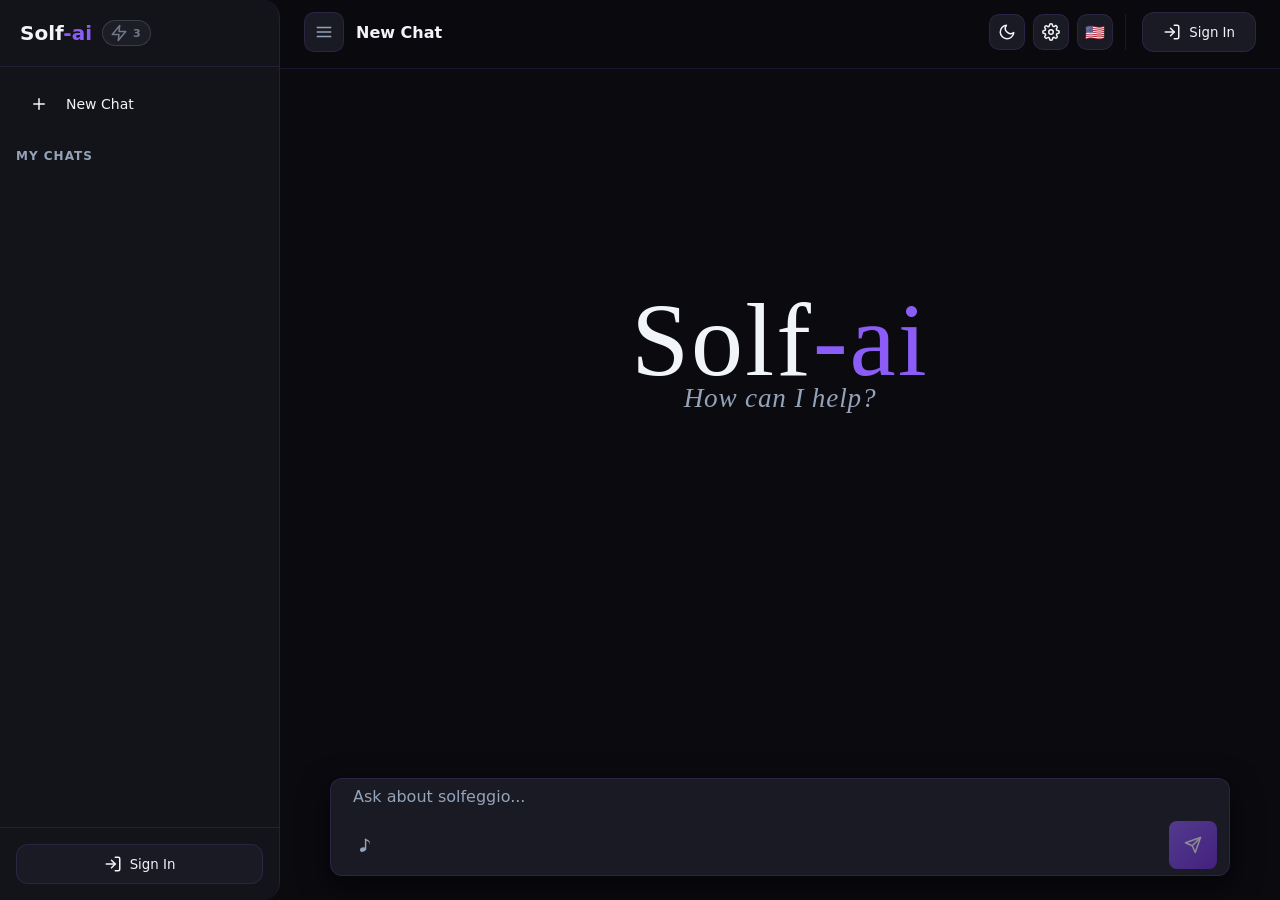
==== index.html @ f49dda27 "Add files via upload" ====
<!DOCTYPE html>
<html lang="en">
<head>
    <!-- Аварийный сброс кэша/SW. Открой `?reset=1` в URL — снесёт ВСЕ Service Worker'ы
         и кеши, потом перезагрузит страницу с чистого листа. Нужен на случай, если у юзера
         залип старый SW (бывает при медленном/прерванном соединении), и обычный hard-reload
         не помогает. Делаем САМЫМ первым скриптом, чтобы выполнялся до всего остального. -->
    <script>
        (function() {
            try {
                if (location.search.indexOf('reset=1') === -1) return;
                var done = function() {
                    location.replace(location.pathname); // ВЫХОД без ?reset=1, чтобы не зациклить
                };
                var tasks = [];
                if ('serviceWorker' in navigator) {
                    tasks.push(navigator.serviceWorker.getRegistrations().then(function(regs) {
                        return Promise.all(regs.map(function(r) { return r.unregister(); }));
                    }).catch(function() {}));
                }
                if (typeof caches !== 'undefined') {
                    tasks.push(caches.keys().then(function(keys) {
                        return Promise.all(keys.map(function(k) { return caches.delete(k); }));
                    }).catch(function() {}));
                }
                // НЕ трогаем localStorage — там логин/чаты/настройки. Только кеш и SW.
                Promise.all(tasks).then(done, done);
                // Подстраховка: даже если что-то зависло, через 3 сек перезагрузим.
                setTimeout(done, 3000);
            } catch (_) { try { location.replace(location.pathname); } catch (__) {} }
        })();
    </script>
    <script>
        (function() {
            try {
                var theme = localStorage.getItem('solfai_theme');
                if (theme === 'light') document.documentElement.setAttribute('data-theme', 'light');
                var color = localStorage.getItem('solfai_color');
                if (color && color !== 'default') document.documentElement.setAttribute('data-color', color);
                var fontSize = localStorage.getItem('solfai_font_size') || 'md';
                document.documentElement.setAttribute('data-font-size', fontSize);

                var userStr = localStorage.getItem('solfai_user');
                var user = userStr ? JSON.parse(userStr) : null;
                if (user) {
                    document.documentElement.classList.add('is-logged-in');
                    // НЕ делаем preload аватарки: lh3.googleusercontent.com может быть медленным
                    // или заблокированным без VPN и тогда грузится несколько секунд, ломая
                    // первоначальный paint. Browser выдавал warning "preloaded but not used".
                    // Картинка всё равно загрузится, когда соответствующий <img> появится в DOM.
                }

                var uid = user ? user.id : 'guest';
                var planStr = localStorage.getItem('solfai_plan_' + uid);
                var plan = planStr ? JSON.parse(planStr) : { type: 'free' };
                var planType = plan.type || 'free';
                document.documentElement.setAttribute('data-plan', planType);

                var imgLimits = { free: 0, basic: 0, pro: 5, unlimited: 1/0 };
                var imgLimit = imgLimits[planType] || 0;
                if (imgLimit > 0) {
                    var imgUsageStr = localStorage.getItem('solfai_img_' + uid);
                    var imgUsage = imgUsageStr ? JSON.parse(imgUsageStr) : {};
                    var imgExpired = !imgUsage.timestamp || (Date.now() - imgUsage.timestamp) > 86400000;
                    var imgCount = imgExpired ? 0 : (imgUsage.count || 0);
                    if (imgLimit === 1/0 || imgCount < imgLimit) {
                        document.documentElement.classList.add('has-image-quota');
                    }
                }

                if (user && planType !== 'pro' && planType !== 'unlimited') {
                    document.documentElement.classList.add('show-upgrade');
                }

                var chatsStr = localStorage.getItem('solfai_chats_' + uid);
                var chats = chatsStr ? JSON.parse(chatsStr) : [];
                if (chats.length > 0 && chats[0].messages && chats[0].messages.length > 0) {
                    document.documentElement.classList.add('has-history');
                }
            } catch (e) {}
        })();
    </script>
    <!-- VexFlow 4.2.2 (движок отрисовки нот) — грузим через `async`, а НЕ `defer`!
         КРИТИЧЕСКИ ВАЖНО: defer-скрипт ОТКЛАДЫВАЕТ событие DOMContentLoaded до своей загрузки.
         У части пользователей (РФ без VPN) jsdelivr тянется по 20-30 секунд — и всё это время
         DOMContentLoaded не наступает, а в app.js именно на нём вешаются обработчики кнопок
         (см. строки ~2409 и ~2492). Получалось, что юзер видел страницу, но клики не работали.
         async — независим от DOM, выполнится когда придёт. renderAllNotations() имеет retry-цикл
         (до 25 попыток × 150 мс), поэтому ноты дорисуются как только скрипт загрузится.
         Цепочка фолбэков: jsdelivr → unpkg → statically. Все три зеркала разрешены в CSP. -->
    <script async src="https://cdn.jsdelivr.net/npm/vexflow@4.2.2/build/cjs/vexflow.js"
            onerror="this.onerror=null;var s=document.createElement('script');s.async=true;s.src='https://unpkg.com/vexflow@4.2.2/build/cjs/vexflow.js';s.onerror=function(){this.onerror=null;var s2=document.createElement('script');s2.async=true;s2.src='https://cdn.statically.io/npm/vexflow@4.2.2/build/cjs/vexflow.js';document.head.appendChild(s2);};document.head.appendChild(s);"></script>
    <meta charset="UTF-8">
    <meta name="viewport" content="width=device-width, initial-scale=1.0, maximum-scale=1.0, user-scalable=no, viewport-fit=cover">
    
    <meta http-equiv="Content-Security-Policy" content="default-src 'self'; script-src 'self' 'unsafe-inline' https://cdn.jsdelivr.net https://unpkg.com https://cdn.statically.io https://accounts.google.com https://accounts.google.com/gsi/client https://id.vk.com https://id.vk.ru; style-src 'self' 'unsafe-inline' https://fonts.googleapis.com https://accounts.google.com https://accounts.google.com/gsi/; font-src 'self' https://fonts.gstatic.com data:; img-src 'self' data: blob: https://*.googleusercontent.com https://lh3.googleusercontent.com https://*.userapi.com https://*.vk.com https://vk.com; connect-src 'self' https://functions.yandexcloud.net https://cdn.jsdelivr.net https://unpkg.com https://cdn.statically.io https://accounts.google.com https://id.vk.com https://id.vk.ru http://127.0.0.1:7330; frame-src https://accounts.google.com https://id.vk.com https://id.vk.ru; object-src 'none'; base-uri 'self'; form-action 'self';">
    <meta name="referrer" content="no-referrer">
    <meta http-equiv="X-Content-Type-Options" content="nosniff">
    
    <meta name="theme-color" content="#0a0a0f" media="(prefers-color-scheme: dark)">
    <meta name="theme-color" content="#f8fafc" media="(prefers-color-scheme: light)">
    <title>Solf-ai — AI Solfeggio Assistant</title>
    <link rel="icon" type="image/png" sizes="192x192" href="assets/favicon-192.png?v=8">
    <link rel="icon" href="favicon.ico?v=8" sizes="48x48">
    <link rel="icon" type="image/png" sizes="32x32" href="assets/favicon-32.png?v=8">
    <link rel="apple-touch-icon" sizes="180x180" href="assets/apple-touch-icon.png?v=8">
    <!-- Tailwind runtime убран намеренно: на главной странице tailwind-классы не используются,
         а скрипт на ~3 МБ грузился с jsdelivr и часто блокировался у части пользователей
         (РФ без VPN), из-за чего «зависали» кнопки/слайды. На /pricing.html он сохранён. -->
    <!-- Google Fonts — НЕ блокирующая загрузка. Раньше `<link rel="stylesheet">` блокировал
         рендер страницы до получения CSS, и при медленных fonts.googleapis.com (РФ без VPN)
         юзер видел белую страницу 10-30 секунд. Паттерн `media=print + onload=this.media=all`
         позволяет браузеру грузить CSS НЕ блокируя render: пока CSS грузится, страница уже
         показана с системными шрифтами (см. font-stack в styles.css), а когда CSS придёт —
         шрифты подменятся. Если CSS вообще не придёт — страница работает с системными. -->
    <link rel="preconnect" href="https://fonts.googleapis.com" crossorigin>
    <link rel="preconnect" href="https://fonts.gstatic.com" crossorigin>
    <link href="https://fonts.googleapis.com/css2?family=Cormorant+Garamond:ital,wght@1,400;1,500&family=Ephesis&family=Inter:wght@300;400;500;600;700&family=Outfit:wght@400;500;600;700;800&display=swap"
          rel="stylesheet" media="print" onload="this.media='all';this.onload=null;"
          onerror="this.onerror=null;this.remove();">
    <noscript><link rel="stylesheet" href="https://fonts.googleapis.com/css2?family=Cormorant+Garamond:ital,wght@1,400;1,500&family=Ephesis&family=Inter:wght@300;400;500;600;700&family=Outfit:wght@400;500;600;700;800&display=swap"></noscript>
    <!-- Google Sign-In: грузим ЛЕНИВО, только при попытке входа (см. ensureGoogleSignInLoaded
         в app.js). Это убирает accounts.google.com из критического пути загрузки — у части
         пользователей без VPN запрос подвисает на несколько секунд и тормозит весь UI. -->
    
    <link rel="stylesheet" href="styles.css?v=11">

    <style>
        /* Auth-dependent visibility — classes set synchronously in <head>, no FOUC */
        #profileMenuChat { display: none; }
        html.is-logged-in #profileMenuChat { display: block; }

        #sidebarUser { display: none; }
        html.is-logged-in #sidebarUser { display: flex; }

        #chatHeaderLoginBtn { display: flex; }
        html.is-logged-in #chatHeaderLoginBtn { display: none; }

        .mobile-guest-settings-btn { display: none; }
        html.is-logged-in .mobile-guest-settings-btn { display: none !important; }

        #sidebarAuthContainer { display: block; }
        html.is-logged-in #sidebarAuthContainer { display: none; }

        html:not(.is-logged-in) #sidebarToolsSection { display: none; }

        #sidebarUpgradeBadge { display: none; }
        html.show-upgrade #sidebarUpgradeBadge { display: inline-block; }

        html:not(.has-image-quota) #chatAttachBtn,
        html:not(.has-image-quota) .chat-attach-btn,
        html:not(.has-image-quota) .attach-btn { display: none; }

        /* Растягиваемся по высоте #chatPage (fixed top..bottom) — без 100dvh, чтобы не было чёрных полос у Safari */
        .chat-main {
            position: relative;
            display: flex;
            flex-direction: column;
            flex: 1 1 auto;
            min-height: 0;
            overflow: hidden;
            background: transparent;
        }
        /* === МНОГОСЛОЙНАЯ ВОЛНА (ИСПРАВЛЕННЫЙ ОБРЫВ ВНИЗУ) === */
        .wave-background {
            position: absolute; bottom: 0; left: 0; right: 0; height: 45vh; pointer-events: none; z-index: 0;
            background-image: 
                url('data:image/svg+xml;utf8,<svg viewBox="0 0 1440 320" preserveAspectRatio="none" xmlns="http://www.w3.org/2000/svg"><path fill="%238b5cf6" fill-opacity="0.15" d="M0,192L48,181.3C96,171,192,149,288,160C384,171,480,213,576,218.7C672,224,768,192,864,165.3C960,139,1056,117,1152,117.3C1248,117,1344,139,1392,149.3L1440,160L1440,320L1392,320C1344,320,1248,320,1152,320C1056,320,960,320,864,320C768,320,672,320,576,320C480,320,384,320,288,320C192,320,96,320,48,320L0,320Z"></path></svg>'),
                url('data:image/svg+xml;utf8,<svg viewBox="0 0 1440 320" preserveAspectRatio="none" xmlns="http://www.w3.org/2000/svg"><path fill="%238b5cf6" fill-opacity="0.1" d="M0,96L48,112C96,128,192,160,288,160C384,160,480,128,576,112C672,96,768,107,864,133.3C960,160,1056,203,1152,213.3C1248,224,1344,203,1392,192L1440,181.3L1440,320L1392,320C1344,320,1248,320,1152,320C1056,320,960,320,864,320C768,320,672,320,576,320C480,320,384,320,288,320C192,320,96,320,48,320L0,320Z"></path></svg>'),
                url('data:image/svg+xml;utf8,<svg viewBox="0 0 1440 320" preserveAspectRatio="none" xmlns="http://www.w3.org/2000/svg"><path fill="%238b5cf6" fill-opacity="0.05" d="M0,256L48,229.3C96,203,192,149,288,154.7C384,160,480,224,576,218.7C672,213,768,139,864,128C960,117,1056,171,1152,197.3C1248,224,1344,224,1392,224L1440,224L1440,320L1392,320C1344,320,1248,320,1152,320C1056,320,960,320,864,320C768,320,672,320,576,320C480,320,384,320,288,320C192,320,96,320,48,320L0,320Z"></path></svg>');
            background-position: bottom; background-size: 100% 100%; background-repeat: no-repeat;
            transition: opacity 0.5s ease;
        }
        .chat-messages:not(:empty) ~ .wave-background { opacity: 0.05; }

        .empty-chat-state {
            position: absolute; top: 40%; left: 0; right: 0; transform: translateY(-50%);
            display: flex; flex-direction: column; justify-content: center; align-items: center;
            opacity: 1; transition: opacity 0.3s; pointer-events: none; z-index: 10;
            text-align: center;
        }
        .empty-chat-state h1 {
            margin: 0;
            padding: 0.12em 0.2em 0;
            font-size: 6.5rem;
            font-weight: 400;
            line-height: 1;
            letter-spacing: 0;
            color: var(--text-primary);
        }
        .empty-chat-state h1 span {
            font-family: 'Ephesis', 'Outfit', cursive;
            font-weight: 400;
            font-size: inherit;
            letter-spacing: 0.02em;
            line-height: inherit;
        }
        .empty-chat-state h1 .logo-dot {
            color: var(--purple-soft);
        }
        .empty-chat-state .chat-subtitle {
            margin-top: -12px;
            font-family: 'Cormorant Garamond', 'Times New Roman', serif;
            font-style: italic;
            font-weight: 400;
            font-size: 1.7rem;
            line-height: 1.35;
            letter-spacing: 0.03em;
            color: var(--text-secondary);
        }
        
        .chat-input-container {
            position: absolute; bottom: 0; left: 0; right: 0; padding: 0 20px 24px 20px;
            background: transparent !important; border: none !important; backdrop-filter: none !important;
            z-index: 100; pointer-events: none; transition: transform 0.5s cubic-bezier(0.2, 0.8, 0.2, 1);
        }
        .chat-input-container > * { pointer-events: auto; }
        
        /* Поведение на ПК: по центру, если чат пустой */
        @media (min-width: 769px) {
            .chat-messages:empty ~ .chat-input-container { transform: translateY(calc(-50vh + 50% + 50px)); }
        }

        /* Поведение на мобилках: всегда внизу */
        @media (max-width: 768px) {
            .chat-messages:empty ~ .chat-input-container { transform: translateY(0); }
        }

        /* Позиция, когда в чате уже есть сообщения (и для ПК, и для мобилок) */
        .chat-messages:not(:empty) ~ .chat-input-container { transform: translateY(0); }
        .chat-messages:not(:empty) ~ .empty-chat-state { opacity: 0; }

        .chat-input-wrapper { border-radius: 12px !important; padding: 6px 12px !important; align-items: center !important; background: var(--bg-card); border: 1px solid var(--border-color); }
        .chat-input { text-align: left !important; padding-left: 10px !important; }
        .chat-input::placeholder { text-align: left !important; }
        .chat-attach-btn, .chat-send-btn { border-radius: 8px !important; }
        .svg-icon { width: 18px; height: 18px; stroke: currentColor; stroke-width: 2; fill: none; stroke-linecap: round; stroke-linejoin: round; flex-shrink: 0; }

        /* === САЙДБАР === (высота: top+bottom в styles.css) */
        .sidebar { display: flex; flex-direction: column; }
        .sidebar-scrollable { flex-grow: 1; overflow-y: auto; }
        .sidebar-bottom { margin-top: auto; flex-shrink: 0; background: var(--bg-secondary); }

        .sidebar-section { border-top: 1px solid var(--border-color); padding: 0 16px; }
        .sidebar-header-btn { display: flex; justify-content: space-between; align-items: center; width: 100%; padding: 16px 0; background: none; border: none; color: var(--text-secondary); font-size: 14px; font-weight: 600; cursor: pointer; transition: color 0.2s ease; }
        .sidebar-header-btn:hover { color: var(--text-primary); }
        .sidebar-header-btn .arrow { transition: transform 0.6s cubic-bezier(0.4, 0, 0.2, 1); font-size: 12px; }
        .sidebar-header-btn.open .arrow { transform: rotate(180deg); }

        /* Аккордеон Tools / Settings — фиксированная высота + внутренний скролл */
        .sidebar-content-wrapper {
            max-height: 0;
            overflow: hidden;
            transition: max-height 0.42s cubic-bezier(0.25, 0.1, 0.25, 1);
        }
        .sidebar-content-wrapper.open {
            max-height: 200px;
            overflow-y: auto;
            -webkit-overflow-scrolling: touch;
            scrollbar-width: none;
            -ms-overflow-style: none;
        }
        .sidebar-content-wrapper.open::-webkit-scrollbar { width: 0; height: 0; }
        .sidebar-content-inner {
            padding: 6px 0 28px 0;
            display: flex;
            flex-direction: column;
            gap: 0px;
        }
        #toolsAccordion .sidebar-content-inner { gap: 0px; padding-bottom: 28px; }

        .sidebar-settings-link { display: flex; align-items: center; gap: 10px; color: var(--text-primary); text-decoration: none; padding: 10px 14px !important; min-height: 40px !important; font-size: 14px; border-radius: 8px; transition: background 0.2s ease, color 0.2s ease; cursor: pointer; }
        .sidebar-settings-link:hover { background: var(--bg-secondary); color: var(--purple-glow); }

        .lang-submenu { display: grid; grid-template-rows: 0fr; transition: grid-template-rows 0.32s cubic-bezier(0.25, 0.1, 0.25, 1); padding-left: 36px; }
        .lang-submenu.active { grid-template-rows: 1fr; margin-top: 4px; margin-bottom: 8px;}
        .lang-submenu-inner { overflow: hidden; display: flex; flex-direction: column; gap: 4px; }
        .lang-option { padding: 8px 12px; font-size: 13px; cursor: pointer; border-radius: 6px; color: var(--text-secondary); transition: background 0.2s ease, color 0.2s ease; }
        .lang-option:hover { background: var(--bg-secondary); color: var(--text-primary); }

        .sidebar-limits { margin: 16px; padding: 12px; background: rgba(139,92,246,0.05); border-radius: 12px; font-size: 13px; text-align: center; border: 1px solid var(--border-color); color: var(--text-secondary); display: flex; align-items: center; justify-content: center; gap: 8px; }
        .sidebar-limits.exhausted { color: #ef4444; border-color: #ef4444; background: rgba(239, 68, 68, 0.1); }

        .chat-item { display: flex; align-items: center; justify-content: space-between; padding-right: 8px; }
        .chat-title-wrapper { flex: 1; overflow: hidden; text-overflow: ellipsis; white-space: nowrap; margin-right: 10px; }
        .chat-actions { display: none; gap: 4px; align-items: center; }
        .chat-item:hover .chat-actions { display: flex; }
        .chat-action-btn { background: none; border: none; color: var(--text-secondary); cursor: pointer; padding: 4px; border-radius: 6px; display: flex; transition: all 0.2s; }
        .chat-action-btn:hover { color: var(--text-primary); background: rgba(139,92,246,0.15); }
        .chat-action-btn.delete:hover { color: #ef4444; background: rgba(239,68,68,0.15); }
        .chat-action-btn.pin.is-pinned { color: var(--purple-glow); display: flex !important; }
        @media (max-width: 768px) { .chat-actions { display: flex; } .empty-chat-state h1 { font-size: 5rem; } .empty-chat-state .chat-subtitle { font-size: 1.4rem; } }
    </style>
</head>
<body class="preload">
    <script>
        /* Fallback: if app.js fails to load, still reveal UI after 4s (body.preload = opacity 0). */
        setTimeout(function () {
            try {
                document.body.classList.remove('preload', 'no-transition');
                document.body.classList.add('app-ready');
            } catch (_) {}
        }, 4000);
    </script>
    <div class="limit-modal" id="limitModal"><div class="limit-modal-content limit-premium"><div class="limit-icon" style="font-size: 40px;"><svg class="svg-icon" style="width: 60px; height: 60px; margin: 0 auto; color: #ef4444;" viewBox="0 0 24 24"><circle cx="12" cy="12" r="10"></circle><line x1="12" y1="8" x2="12" y2="12"></line><line x1="12" y1="16" x2="12.01" y2="16"></line></svg></div><h2 class="limit-title" data-i18n="limitTitle">Daily Limit Reached</h2><button type="button" class="subscribe-btn premium-btn" id="subscribeBtn"><span class="btn-text" data-i18n="upgrade">Upgrade</span></button><p class="limit-timer" id="limitTimer"></p><button class="limit-close-btn" id="limitCloseBtn" data-i18n="limitLater">I'll wait</button></div></div>
    <div class="limit-modal" id="imageLimitModal"><div class="limit-modal-content limit-premium"><div class="limit-icon" style="font-size: 40px;"><svg class="svg-icon" style="width: 60px; height: 60px; margin: 0 auto; color: #a78bfa;" viewBox="0 0 24 24"><rect x="3" y="3" width="18" height="18" rx="2" ry="2"></rect><circle cx="8.5" cy="8.5" r="1.5"></circle><polyline points="21 15 16 10 5 21"></polyline></svg></div><h2 class="limit-title" style="color: #fff;" data-i18n="imageLimitTitle">Image Limit Reached</h2><button class="subscribe-btn premium-btn" onclick="window.location.href='pricing.html'"><span class="btn-text" data-i18n="getUnlimited">Get Pro | Unlimited</span></button><p class="limit-timer" id="imageLimitTimer"></p><button class="limit-close-btn" id="imageLimitCloseBtn" data-i18n="limitLater">I'll wait</button></div></div>

    <div class="tool-modal" id="metronomeModal"><div class="tool-modal-content"><button class="tool-close-btn" id="metronomeCloseBtn">✕</button><h2 class="tool-title" style="display: flex; align-items: center; justify-content: center; gap: 10px;"><svg class="svg-icon" viewBox="0 0 24 24"><path d="M12 2L4 22h16L12 2z"></path><path d="M12 16L15 7"></path><circle cx="12" cy="16" r="1"></circle></svg> <span data-i18n="metronomeTitle">Metronome</span></h2><div class="metronome-display"><div class="bpm-value" id="bpmValue">120</div><div class="bpm-label">BPM</div></div><div class="metronome-visual"><div class="metronome-pendulum" id="metronomePendulum"></div><div class="metronome-beat-indicators"><span class="beat-dot" data-beat="1"></span><span class="beat-dot" data-beat="2"></span><span class="beat-dot" data-beat="3"></span><span class="beat-dot" data-beat="4"></span></div></div><div class="bpm-slider-container"><span class="bpm-min">40</span><input type="range" class="bpm-slider" id="bpmSlider" min="40" max="220" value="120"><span class="bpm-max">220</span></div><div class="tempo-presets"><button class="tempo-preset" data-bpm="60">Largo</button><button class="tempo-preset" data-bpm="90">Andante</button><button class="tempo-preset" data-bpm="120">Moderato</button><button class="tempo-preset" data-bpm="140">Allegro</button><button class="tempo-preset" data-bpm="180">Presto</button></div><div class="time-signature"><button class="time-sig-btn" data-beats="2">2/4</button><button class="time-sig-btn active" data-beats="4">4/4</button><button class="time-sig-btn" data-beats="3">3/4</button><button class="time-sig-btn" data-beats="6">6/8</button></div><button class="metronome-play-btn" id="metronomePlayBtn"><svg class="svg-icon" viewBox="0 0 24 24"><polygon points="5 3 19 12 5 21 5 3"></polygon></svg> <span data-i18n="metronomeStart">Start</span></button></div></div>
    
    <div class="tool-modal" id="pianoModal"><div class="tool-modal-content piano-content"><button class="tool-close-btn" id="pianoCloseBtn">✕</button><h2 class="tool-title" style="display: flex; align-items: center; justify-content: center; gap: 10px;"><svg class="svg-icon" viewBox="0 0 24 24"><rect x="3" y="3" width="18" height="18" rx="2" ry="2"></rect><line x1="7" y1="3" x2="7" y2="14"></line><line x1="11" y1="3" x2="11" y2="14"></line><line x1="15" y1="3" x2="15" y2="14"></line><line x1="19" y1="3" x2="19" y2="14"></line></svg> <span data-i18n="pianoTitle">Piano</span></h2><div class="piano-info" id="pianoInfo"><span class="note-name" id="pianoNoteName">—</span><span class="note-freq" id="pianoNoteFreq"></span></div><div class="piano-wrapper"><button class="octave-nav-btn" id="octaveDown">‹</button><div class="octave-display"><span data-i18n="pianoOctave">Octave</span>: <span id="currentOctave">4</span></div><button class="octave-nav-btn" id="octaveUp">›</button><div class="piano-main"><div class="piano-keys" id="pianoKeys"><div class="white-key" data-note="C"><span>C</span></div><div class="black-key" data-note="C#"><span>C#</span></div><div class="white-key" data-note="D"><span>D</span></div><div class="black-key" data-note="D#"><span>D#</span></div><div class="white-key" data-note="E"><span>E</span></div><div class="white-key" data-note="F"><span>F</span></div><div class="black-key" data-note="F#"><span>F#</span></div><div class="white-key" data-note="G"><span>G</span></div><div class="black-key" data-note="G#"><span>G#</span></div><div class="white-key" data-note="A"><span>A</span></div><div class="black-key" data-note="A#"><span>A#</span></div><div class="white-key" data-note="B"><span>B</span></div></div></div></div><div class="piano-chords"><span class="chords-label" data-i18n="pianoChords">Quick Chords:</span><button class="chords-nav-btn" id="chordsLeft">‹</button><div class="chords-container"><div class="chords-page active" data-page="0"><button class="chord-btn" data-chord="C">C</button><button class="chord-btn" data-chord="D">D</button><button class="chord-btn" data-chord="E">E</button><button class="chord-btn" data-chord="F">F</button><button class="chord-btn" data-chord="G">G</button><button class="chord-btn" data-chord="A">A</button><button class="chord-btn" data-chord="B">B</button></div><div class="chords-page" data-page="1"><button class="chord-btn" data-chord="Cm">Cm</button><button class="chord-btn" data-chord="Dm">Dm</button><button class="chord-btn" data-chord="Em">Em</button><button class="chord-btn" data-chord="Fm">Fm</button><button class="chord-btn" data-chord="Gm">Gm</button><button class="chord-btn" data-chord="Am">Am</button><button class="chord-btn" data-chord="Bm">Bm</button></div><div class="chords-page" data-page="2"><button class="chord-btn" data-chord="C7">C7</button><button class="chord-btn" data-chord="D7">D7</button><button class="chord-btn" data-chord="E7">E7</button><button class="chord-btn" data-chord="F7">F7</button><button class="chord-btn" data-chord="G7">G7</button><button class="chord-btn" data-chord="A7">A7</button><button class="chord-btn" data-chord="B7">B7</button></div></div><button class="chords-nav-btn" id="chordsRight">›</button></div><div class="chords-indicator"><span class="chord-dot active" data-page="0"></span><span class="chord-dot" data-page="1"></span><span class="chord-dot" data-page="2"></span></div></div></div>
    
    <div class="quiz-modal" id="quizModal"><div class="quiz-modal-content"><button class="quiz-close-btn" id="quizCloseBtn">✕</button><h2 class="quiz-title" data-i18n="quizTitle" style="display: flex; align-items: center; justify-content: center; gap: 10px;"><svg class="svg-icon" viewBox="0 0 24 24"><path d="M3 18v-6a9 9 0 0 1 18 0v6"></path><path d="M21 19a2 2 0 0 1-2 2h-1a2 2 0 0 1-2-2v-3a2 2 0 0 1 2-2h3zM3 19a2 2 0 0 0 2 2h1a2 2 0 0 0 2-2v-3a2 2 0 0 0-2-2H3z"></path></svg> Ear Training Quiz</h2><div class="quiz-counter" id="quizCounter"><span data-i18n="quizRemaining">Quizzes left today:</span><span class="quiz-count" id="quizCountDisplay">2</span></div><div class="quiz-modes" id="quizModes"><button class="quiz-mode-btn" data-mode="note"><svg class="svg-icon" viewBox="0 0 24 24"><path d="M9 18V5l12-2v13"></path><circle cx="6" cy="18" r="3"></circle><circle cx="18" cy="16" r="3"></circle></svg> <span data-i18n="quizNote">Single Note</span></button><button class="quiz-mode-btn" data-mode="interval"><svg class="svg-icon" viewBox="0 0 24 24"><path d="M12 2L4 22h16L12 2z"></path><path d="M12 16L15 7"></path><circle cx="12" cy="16" r="1"></circle></svg> <span data-i18n="quizInterval">Interval</span></button><button class="quiz-mode-btn" data-mode="chord"><svg class="svg-icon" viewBox="0 0 24 24"><rect x="3" y="3" width="18" height="18" rx="2" ry="2"></rect><line x1="7" y1="3" x2="7" y2="14"></line><line x1="11" y1="3" x2="11" y2="14"></line><line x1="15" y1="3" x2="15" y2="14"></line><line x1="19" y1="3" x2="19" y2="14"></line></svg> <span data-i18n="quizChord">Chord</span></button></div><div class="quiz-game" id="quizGame" style="display: none;"><div class="quiz-score"><span data-i18n="quizScore">Score:</span><span id="scoreValue">0</span>/<span id="totalQuestions">10</span></div><button class="play-sound-btn" id="playSoundBtn"><svg class="svg-icon" viewBox="0 0 24 24"><polygon points="11 5 6 9 2 9 2 15 6 15 11 19 11 5"></polygon><path d="M15.54 8.46a5 5 0 0 1 0 7.07"></path><path d="M19.07 4.93a10 10 0 0 1 0 14.14"></path></svg> <span data-i18n="quizPlay">Play Sound</span></button><div class="quiz-options" id="quizOptions"></div><div class="quiz-feedback" id="quizFeedback"></div></div><div class="quiz-result" id="quizResult" style="display: none;"><div class="result-emoji" style="color: var(--purple-glow);"><svg class="svg-icon" style="width: 80px; height: 80px;" viewBox="0 0 24 24"><path d="M12 2l3.09 6.26L22 9.27l-5 4.87 1.18 6.88L12 17.77l-6.18 3.25L7 14.14 2 9.27l6.91-1.01L12 2z"></path></svg></div><div class="result-text" id="resultText"></div><button class="quiz-again-btn" id="quizAgainBtn" data-i18n="quizAgain">Try Again</button></div></div></div>
    
    <div class="exit-modal-overlay" id="quizExitModal"><div class="exit-modal-content"><div class="limit-icon"><svg class="svg-icon" style="width: 40px; height: 40px; margin: 0 auto; color: #f59e0b;" viewBox="0 0 24 24"><path d="M10.29 3.86L1.82 18a2 2 0 0 0 1.71 3h16.94a2 2 0 0 0 1.71-3L13.71 3.86a2 2 0 0 0-3.42 0z"></path><line x1="12" y1="9" x2="12" y2="13"></line><line x1="12" y1="17" x2="12.01" y2="17"></line></svg></div><h2 class="limit-title" data-i18n="quizLeaveTitle">Leave Quiz?</h2><p class="limit-text" data-i18n="quizLeaveText">Are you sure you want to leave?</p><button class="subscribe-btn" id="quizContinueBtn" style="margin-bottom: 10px; width: 100%;"><span data-i18n="quizContinue">Continue Quiz</span></button><button class="limit-close-btn" id="quizExitConfirmBtn" data-i18n="quizLeave">Leave anyway</button></div></div>

    <div id="chatPage" class="chat-page active">
        <main class="chat-main">
            <header class="chat-header">
                <div class="chat-header-left">
                    <button class="toggle-sidebar-btn" id="toggleSidebarBtn"><svg class="svg-icon" viewBox="0 0 24 24"><line x1="3" y1="12" x2="21" y2="12"></line><line x1="3" y1="6" x2="21" y2="6"></line><line x1="3" y1="18" x2="21" y2="18"></line></svg></button>
                    <span class="chat-title" id="chatTitle" data-i18n="newChat">New Chat</span>
                </div>
               <div class="chat-header-right">
                    <div class="header-quick-actions" style="display: flex; align-items: center; gap: 8px; margin-right: 8px; padding-right: 12px; border-right: 1px solid var(--border-color);">
                        <button class="theme-toggle" onclick="setTheme(currentTheme === 'light' ? 'default' : 'light')" title="Change Theme" style="width: 36px; height: 36px; border-radius: 10px;">
                            <svg class="svg-icon theme-icon" id="headerThemeIconSvg" viewBox="0 0 24 24"><path d="M21 12.79A9 9 0 1 1 11.21 3 7 7 0 0 0 21 12.79z"></path></svg>
                        </button>
                        <!-- Quick Settings: ведёт на полную страницу настроек. Откат: удалить кнопку ниже. -->
                        <button class="theme-toggle quick-settings-btn" type="button" onclick="window.location.href='settings.html'" title="Settings" data-i18n-title="settings" style="width: 36px; height: 36px; border-radius: 10px;">
                            <svg class="svg-icon" viewBox="0 0 24 24" fill="none" stroke="currentColor" stroke-width="2" stroke-linecap="round" stroke-linejoin="round" aria-hidden="true">
                                <circle cx="12" cy="12" r="3"></circle>
                                <path d="M19.4 15a1.65 1.65 0 0 0 .33 1.82l.06.06a2 2 0 0 1-2.83 2.83l-.06-.06a1.65 1.65 0 0 0-1.82-.33 1.65 1.65 0 0 0-1 1.51V21a2 2 0 0 1-4 0v-.09A1.65 1.65 0 0 0 9 19.4a1.65 1.65 0 0 0-1.82.33l-.06.06a2 2 0 0 1-2.83-2.83l.06-.06a1.65 1.65 0 0 0 .33-1.82 1.65 1.65 0 0 0-1.51-1H3a2 2 0 0 1 0-4h.09A1.65 1.65 0 0 0 4.6 9a1.65 1.65 0 0 0-.33-1.82l-.06-.06a2 2 0 0 1 2.83-2.83l.06.06a1.65 1.65 0 0 0 1.82.33H9a1.65 1.65 0 0 0 1-1.51V3a2 2 0 0 1 4 0v.09a1.65 1.65 0 0 0 1 1.51 1.65 1.65 0 0 0 1.82-.33l.06-.06a2 2 0 0 1 2.83 2.83l-.06.06a1.65 1.65 0 0 0-.33 1.82V9a1.65 1.65 0 0 0 1.51 1H21a2 2 0 0 1 0 4h-.09a1.65 1.65 0 0 0-1.51 1z"></path>
                            </svg>
                        </button>
                        <div style="position: relative;">
                            <button class="lang-btn toggle-lang-dropdown" style="width: 36px; height: 36px; font-size: 16px; border-radius: 10px; display: flex; align-items: center; justify-content: center;">
                                <span class="flag" id="headerLangFlag">🇺🇸</span>
                            </button>
                            <div class="lang-dropdown header-lang-dropdown">
                                <div class="lang-submenu-inner">
                                    <div class="lang-option" data-lang="en">EN English</div>
                                    <div class="lang-option" data-lang="ru">RU Русский</div>
                                    <div class="lang-option" data-lang="de">DE Deutsch</div>
                                    <div class="lang-option" data-lang="es">ES Español</div>
                                    <div class="lang-option" data-lang="zh">ZH 中文</div>
                                    <div class="lang-option" data-lang="ja">JA 日本語</div>
                                </div>
                            </div>
                        </div>
                    </div>

                   

                    <button class="theme-toggle quick-settings-btn mobile-guest-settings-btn" id="chatHeaderGuestSettingsBtn" type="button" onclick="window.location.href='settings.html'" title="Settings" data-i18n-title="settings" aria-label="Settings">
                        <svg class="svg-icon" viewBox="0 0 24 24" fill="none" stroke="currentColor" stroke-width="2" stroke-linecap="round" stroke-linejoin="round" aria-hidden="true">
                            <circle cx="12" cy="12" r="3"></circle>
                            <path d="M19.4 15a1.65 1.65 0 0 0 .33 1.82l.06.06a2 2 0 0 1-2.83 2.83l-.06-.06a1.65 1.65 0 0 0-1.82-.33 1.65 1.65 0 0 0-1 1.51V21a2 2 0 0 1-4 0v-.09A1.65 1.65 0 0 0 9 19.4a1.65 1.65 0 0 0-1.82.33l-.06.06a2 2 0 0 1-2.83-2.83l.06-.06a1.65 1.65 0 0 0 .33-1.82 1.65 1.65 0 0 0-1.51-1H3a2 2 0 0 1 0-4h.09A1.65 1.65 0 0 0 4.6 9a1.65 1.65 0 0 0-.33-1.82l-.06-.06a2 2 0 0 1 2.83-2.83l.06.06a1.65 1.65 0 0 0 1.82.33H9a1.65 1.65 0 0 0 1-1.51V3a2 2 0 0 1 4 0v.09a1.65 1.65 0 0 0 1 1.51 1.65 1.65 0 0 0 1.82-.33l.06-.06a2 2 0 0 1 2.83 2.83l-.06.06a1.65 1.65 0 0 0-.33 1.82V9a1.65 1.65 0 0 0 1.51 1H21a2 2 0 0 1 0 4h-.09a1.65 1.65 0 0 0-1.51 1z"></path>
                        </svg>
                    </button>

                    <button class="login-btn" id="chatHeaderLoginBtn" onclick="navigateToLogin()">
                        <svg class="svg-icon" viewBox="0 0 24 24"><path d="M15 3h4a2 2 0 0 1 2 2v14a2 2 0 0 1-2 2h-4"></path><polyline points="10 17 15 12 10 7"></polyline><line x1="15" y1="12" x2="3" y2="12"></line></svg>
                        <span data-i18n="signIn">Sign In</span>
                    </button>
                    <div class="profile-menu" id="profileMenuChat">
                        <button class="profile-btn" id="profileBtnChat"><img src="" alt="" id="profileImgChat"><span id="profileNameChat"></span></button>
                        <div class="profile-dropdown" id="profileDropdownChat">
                            <div class="profile-header">
                                <div class="profile-name" id="profileFullNameChat"></div>
                                <div class="profile-email" id="profileEmailChat"></div>
                            </div>
                            
                            <div class="mobile-divider"></div>
                            
                            <div class="profile-menu-item mobile-only" onclick="toggleTheme(); closeAllOverlays();" style="justify-content: space-between;">
                                <div style="display: flex; align-items: center; gap: 12px;">
                                    <svg class="svg-icon theme-icon" id="mobileThemeIconSvg" viewBox="0 0 24 24"><path d="M21 12.79A9 9 0 1 1 11.21 3 7 7 0 0 0 21 12.79z"></path></svg> 
                                    <span data-i18n="theme">Theme</span>
                                </div>
                            </div>
                            
                       <div class="profile-menu-item mobile-only has-submenu" id="mobileLangMenuBtn" 
                        style="justify-content: space-between;">
                        <div style="display: flex; align-items: center; gap: 12px;">
                         <svg class="svg-icon" viewBox="0 0 24 24"><circle cx="12" cy="12" r="10"></circle><line x1="2" y1="12" x2="22" y2="12"></line><path d="M12 2a15.3 15.3 0 0 1 4 10 15.3 15.3 0 0 1-4 10 15.3 15.3 0 0 1-4-10 15.3 15.3 0 0 1 4-10z"></path></svg>
                     <span data-i18n="language">Language</span> 
                 </div>
                <span class="submenu-arrow" style="font-size: 10px;">▼</span>
             </div>
    
    <div class="lang-submenu" id="mobileLangSubmenu" onclick="event.stopPropagation();">
        <div class="lang-submenu-inner">
            <div class="lang-option" data-lang="en" onclick="document.getElementById('mobileLangSubmenu').classList.remove('active');">EN English</div>
            <div class="lang-option" data-lang="ru" onclick="document.getElementById('mobileLangSubmenu').classList.remove('active');">RU Русский</div>
            <div class="lang-option" data-lang="de" onclick="document.getElementById('mobileLangSubmenu').classList.remove('active');">DE Deutsch</div>
            <div class="lang-option" data-lang="es" onclick="document.getElementById('mobileLangSubmenu').classList.remove('active');">ES Español</div>
            <div class="lang-option" data-lang="zh" onclick="document.getElementById('mobileLangSubmenu').classList.remove('active');">ZH 中文</div>
            <div class="lang-option" data-lang="ja" onclick="document.getElementById('mobileLangSubmenu').classList.remove('active');">JA 日本語</div>
        </div>
    </div>
                            
                            <!-- Settings: видна ТОЛЬКО на мобиле, потому что на десктопе уже есть
                                 шестерёнка в правом блоке шапки (см. .quick-settings-btn). На телефоне
                                 шапка тесная, поэтому settings живёт здесь, рядом с темой/языком. -->
                            <div class="profile-menu-item mobile-only" onclick="window.location.href='settings.html'">
                                <svg class="svg-icon" viewBox="0 0 24 24" fill="none" stroke="currentColor" stroke-width="2" stroke-linecap="round" stroke-linejoin="round" aria-hidden="true">
                                    <circle cx="12" cy="12" r="3"></circle>
                                    <path d="M19.4 15a1.65 1.65 0 0 0 .33 1.82l.06.06a2 2 0 0 1-2.83 2.83l-.06-.06a1.65 1.65 0 0 0-1.82-.33 1.65 1.65 0 0 0-1 1.51V21a2 2 0 0 1-4 0v-.09A1.65 1.65 0 0 0 9 19.4a1.65 1.65 0 0 0-1.82.33l-.06.06a2 2 0 0 1-2.83-2.83l.06-.06a1.65 1.65 0 0 0 .33-1.82 1.65 1.65 0 0 0-1.51-1H3a2 2 0 0 1 0-4h.09A1.65 1.65 0 0 0 4.6 9a1.65 1.65 0 0 0-.33-1.82l-.06-.06a2 2 0 0 1 2.83-2.83l.06.06a1.65 1.65 0 0 0 1.82.33H9a1.65 1.65 0 0 0 1-1.51V3a2 2 0 0 1 4 0v.09a1.65 1.65 0 0 0 1 1.51 1.65 1.65 0 0 0 1.82-.33l.06-.06a2 2 0 0 1 2.83 2.83l-.06.06a1.65 1.65 0 0 0-.33 1.82V9a1.65 1.65 0 0 0 1.51 1H21a2 2 0 0 1 0 4h-.09a1.65 1.65 0 0 0-1.51 1z"></path>
                                </svg>
                                <span data-i18n="settings">Settings</span>
                            </div>

                            <div class="mobile-divider"></div>
                            <div class="profile-menu-item logout" onclick="logout()">
                                <svg class="svg-icon" viewBox="0 0 24 24"><path d="M9 21H5a2 2 0 0 1-2-2V5a2 2 0 0 1 2-2h4"></path><polyline points="16 17 21 12 16 7"></polyline><line x1="21" y1="12" x2="9" y2="12"></line></svg>
                                <span data-i18n="signOut">Sign Out</span>
                            </div>
                        </div>
                    </div>
                </div>
            </header>

            <div class="chat-messages" id="chatMessages"></div>
            
           <div class="empty-chat-state" id="emptyChatState">
                <h1 class="main-title"><span>Solf</span><span class="logo-dot">-ai</span></h1>
                <p class="chat-subtitle" data-i18n="heroSubtitle">How can I help?</p>
            </div>

            <div class="chat-input-container">
                <div class="chat-attached-files" id="chatAttachedFiles"></div>
                <div class="chat-input-wrapper" id="chatInputWrapper">
                    <textarea id="chatInput" class="chat-input" data-i18n-placeholder="askSolfeggio" placeholder="Ask about solfeggio..." rows="1" maxlength="2000"></textarea>

                    <div class="chat-input-toolbar">
                        <div class="toolbar-left-group">
                            <button id="notation-toggle-btn" class="notation-toggle-btn" type="button" aria-pressed="false" data-i18n-title="notationMode" title="Notation Mode">
                                <svg class="svg-icon notation-icon" viewBox="0 0 24 24" aria-hidden="true">
                                    <ellipse cx="9.5" cy="17.5" rx="3.6" ry="2.6" transform="rotate(-22 9.5 17.5)" fill="currentColor" stroke="none"></ellipse>
                                    <path d="M12.7 5 L12.7 17.2" stroke="currentColor" stroke-width="1.7" stroke-linecap="round" fill="none"></path>
                                    <path d="M12.7 5 C 17.5 5.8 19 9 17.5 12.5 C 18.5 9.5 17 7.5 12.7 6.5 Z" fill="currentColor" stroke="none"></path>
                                </svg>
                            </button>

                            <button class="chat-attach-btn" id="chatAttachBtn" type="button">
                                <svg class="svg-icon" viewBox="0 0 24 24"><rect x="3" y="3" width="18" height="18" rx="2" ry="2"></rect><circle cx="8.5" cy="8.5" r="1.5"></circle><polyline points="21 15 16 10 5 21"></polyline></svg>
                            </button>
                        </div>

                        <div class="toolbar-right-group">
                            <button id="chatSendBtn" class="chat-send-btn" type="button" disabled>
                                <svg class="svg-icon" style="color: white;" viewBox="0 0 24 24"><line x1="22" y1="2" x2="11" y2="13"></line><polygon points="22 2 15 22 11 13 2 9 22 2"></polygon></svg>
                            </button>
                        </div>
                    </div>

                    <input type="file" class="attach-input" id="chatFileInput" accept="image/png,image/jpeg,image/gif,image/webp" style="display: none;">
                </div>
                <div class="chat-disclaimer" data-i18n="disclaimer">Solf-ai may make mistakes. Please verify important information. · <a href="privacy.html">Privacy</a> · <a href="terms.html">Terms</a></div>
            </div>
        </main>
    </div>

    <!-- Сайдбар вне #chatPage: fixed к viewport; оверлей убран — клики не перехватываются -->
    <aside class="sidebar collapsed" id="sidebar">
        <div class="sidebar-header" style="display: flex; align-items: center; justify-content: space-between; gap: 10px;">
            <div style="display: flex; align-items: center; gap: 10px; min-width: 0;">
                <div class="sidebar-logo">Solf<span class="logo-dot">-ai</span></div>
                <!-- Бейдж лимитов: молния + "Х/Y" (текстовые запросы / загрузки картинок).
                     Зависит от тарифа: на безлимите показывает "∞", на тарифах без images — только число
                     запросов (см. updateRequestsCounter в app.js). Кликабельный — ведёт на pricing. -->
                <a href="pricing.html" class="sidebar-quota-badge" id="sidebarQuotaBadge" title="Requests / Images" aria-label="Requests / Images">
                    <svg class="svg-icon sidebar-quota-icon" viewBox="0 0 24 24" aria-hidden="true"><path d="M13 2L3 14h9l-1 8 10-12h-9l1-8z"></path></svg>
                    <span class="sidebar-quota-text" id="sidebarQuotaText">∞</span>
                </a>
                <a href="pricing.html" id="sidebarUpgradeBadge" data-i18n="upgrade" style="font-size: 10px; padding: 4px 8px; border: 1px solid var(--purple-soft); color: var(--purple-glow); border-radius: 12px; text-decoration: none; font-weight: 700; text-transform: uppercase;">Upgrade</a>
            </div>
        </div>
        <button class="new-chat-btn" id="newChatBtn">
            <svg class="svg-icon" style="margin-right: 8px;" viewBox="0 0 24 24"><line x1="12" y1="5" x2="12" y2="19"></line><line x1="5" y1="12" x2="19" y2="12"></line></svg>
            <span data-i18n="newChat">New Chat</span>
        </button>
        <div class="sidebar-scrollable">
            <div class="sidebar-section-title" data-i18n="myChats">Chats</div>
            <div class="chats-list" id="chatsList"></div>
        </div>
        <div class="sidebar-bottom">
            <div class="sidebar-section" id="sidebarToolsSection" style="border-top: 1px solid var(--border-color);">
                <button class="sidebar-header-btn" onclick="toggleAccordion('toolsAccordion')">
                    <span style="display: flex; align-items: center; gap: 8px;">
                        <svg class="svg-icon" viewBox="0 0 24 24"><path d="M14.7 6.3a1 1 0 0 0 0 1.4l1.6 1.6a1 1 0 0 0 1.4 0l3.77-3.77a6 6 0 0 1-7.94 9.36l-7.19 7.19a2 2 0 0 1-2.83-2.83l7.19-7.19a6 6 0 0 1 9.36-7.94L16.1 7.7a1 1 0 0 0-1.4 0z"></path></svg>
                        <span data-i18n="tools">Tools</span>
                    </span>
                    <span class="arrow">▼</span>
                </button>
                <div class="sidebar-content-wrapper" id="toolsAccordion">
                    <div class="sidebar-content-inner">
                        <div id="openMetronomeBtn" class="sidebar-settings-link">
                            <svg class="svg-icon" viewBox="0 0 24 24"><path d="M12 2L4 22h16L12 2z"></path><path d="M12 16L15 7"></path><circle cx="12" cy="16" r="1"></circle></svg>
                            <span data-i18n="metronome">Metronome</span>
                        </div>
                        <div id="openPianoBtn" class="sidebar-settings-link">
                            <svg class="svg-icon" viewBox="0 0 24 24"><rect x="3" y="3" width="18" height="18" rx="2" ry="2"></rect><line x1="7" y1="3" x2="7" y2="14"></line><line x1="11" y1="3" x2="11" y2="14"></line><line x1="15" y1="3" x2="15" y2="14"></line><line x1="19" y1="3" x2="19" y2="14"></line></svg>
                            <span data-i18n="piano">Piano</span>
                        </div>
                        <div id="openQuizBtn" class="sidebar-settings-link">
                            <svg class="svg-icon" viewBox="0 0 24 24"><path d="M3 18v-6a9 9 0 0 1 18 0v6"></path><path d="M21 19a2 2 0 0 1-2 2h-1a2 2 0 0 1-2-2v-3a2 2 0 0 1 2-2h3zM3 19a2 2 0 0 0 2 2h1a2 2 0 0 0 2-2v-3a2 2 0 0 0-2-2H3z"></path></svg>
                            <span data-i18n="quiz">Quiz</span>
                        </div>
                    </div>
                </div>
            </div>
            <div class="sidebar-user" id="sidebarUser" onclick="window.location.href='settings.html'" style="border-top: 1px solid var(--border-color); padding: 16px; padding-bottom: max(16px, env(safe-area-inset-bottom)); align-items: center;">
                <div class="user-avatar" id="userAvatarSidebar" style="flex-shrink: 0;"></div>
                <span class="user-name" id="userNameSidebar" style="font-weight: 500; margin-left: 10px; overflow: hidden; text-overflow: ellipsis; white-space: nowrap;">Guest</span>
                <div class="settings-user-more" aria-hidden="true">
                    <svg class="svg-icon" viewBox="0 0 24 24" aria-hidden="true" focusable="false">
                        <circle cx="12" cy="12" r="3"></circle>
                        <path d="M19.4 15a1.65 1.65 0 0 0 .33 1.82l.06.06a2 2 0 0 1 0 2.83 2 2 0 0 1-2.83 0l-.06-.06a1.65 1.65 0 0 0-1.82-.33 1.65 1.65 0 0 0-1 1.51V21a2 2 0 0 1-2 2 2 2 0 0 1-2-2v-.09A1.65 1.65 0 0 0 9 19.4a1.65 1.65 0 0 0-1.82.33l-.06.06a2 2 0 0 1-2.83 0 2 2 0 0 1 0-2.83l.06-.06a1.65 1.65 0 0 0 .33-1.82 1.65 1.65 0 0 0-1.51-1H3a2 2 0 0 1-2-2 2 2 0 0 1 2-2h.09A1.65 1.65 0 0 0 4.6 9a1.65 1.65 0 0 0-.33-1.82l-.06-.06a2 2 0 0 1 0-2.83 2 2 0 0 1 2.83 0l.06.06a1.65 1.65 0 0 0 1.82.33H9a1.65 1.65 0 0 0 1-1.51V3a2 2 0 0 1 2-2 2 2 0 0 1 2 2v.09a1.65 1.65 0 0 0 1 1.51 1.65 1.65 0 0 0 1.82-.33l.06-.06a2 2 0 0 1 2.83 0 2 2 0 0 1 0 2.83l-.06.06A1.65 1.65 0 0 0 19.4 9a1.65 1.65 0 0 0 1.51 1H21a2 2 0 0 1 2 2 2 2 0 0 1-2 2h-.09a1.65 1.65 0 0 0-1.51 1z"></path>
                    </svg>
                </div>
            </div>
            <div id="sidebarAuthContainer" style="padding: 16px; padding-bottom: max(16px, env(safe-area-inset-bottom)); border-top: 1px solid var(--border-color);">
                <button class="login-btn" id="sidebarLoginBtn" style="width: 100%; justify-content: center;">
                    <svg class="svg-icon" viewBox="0 0 24 24"><path d="M15 3h4a2 2 0 0 1 2 2v14a2 2 0 0 1-2 2h-4"></path><polyline points="10 17 15 12 10 7"></polyline><line x1="15" y1="12" x2="3" y2="12"></line></svg>
                    <span data-i18n="signIn">Sign In</span>
                </button>
            </div>
        </div>
    </aside>

    <script>
        function toggleAccordion(id) {
            const content = document.getElementById(id);
            const btn = content.previousElementSibling;
            if (typeof closeAllOverlays === 'function' && btn) closeAllOverlays(btn);
            content.classList.toggle('open');
            btn.classList.toggle('open');
        }
    </script>
    <script src="i18n.js?v=12"></script>
    <script src="auth.js?v=4"></script>
    <script src="quiz.js?v=4"></script>
    <!-- theory-kb.js должен идти ПЕРЕД theory.js: движок берёт из него правила для промпта. -->
    <script src="theory-kb.js?v=5"></script>
    <script src="theory.js?v=48"></script>
    <script src="app.js?v=83"></script>
</body>
</html>
---- styles.css ----
/* ===== SOLF-AI STYLES ===== */
/* Font-stack специально длинный: если Google Fonts заблокированы провайдером
   (актуально для части пользователей РФ без VPN — fonts.googleapis.com периодически
   режется), используется ближайший системный шрифт ОС, и интерфейс не "плывёт". */
* {
    font-family: 'Inter', system-ui, -apple-system, BlinkMacSystemFont, 'Segoe UI', Roboto,
                 'Helvetica Neue', Arial, 'Noto Sans', sans-serif,
                 'Apple Color Emoji', 'Segoe UI Emoji';
    box-sizing: border-box;
}
h1, h2, h3, h4, h5, h6, 
.logo, 
.main-title, 
.limit-title,
.tool-title,
.quiz-title,
.feature-content h3,
.chat-title,
.btn-text,
.subscribe-btn,
.plan-name,
.bpm-value,
.note-name {
    font-family: 'Outfit', system-ui, -apple-system, BlinkMacSystemFont, 'Segoe UI', Roboto,
                 'Helvetica Neue', Arial, 'Noto Sans', sans-serif;
}

/* Делаем главный заголовок и логотип более выразительными */
.logo {
    font-weight: 800;
    letter-spacing: -0.5px; /* Чуть сближаем буквы для современного вида */
}

.main-title {
    font-weight: 800;
    letter-spacing: -1.5px; 
}

h2, h3 {
    letter-spacing: -0.5px;
}
body { -webkit-user-select: none; -moz-user-select: none; user-select: none; -webkit-tap-highlight-color: transparent; }
input, textarea, .message-content { -webkit-user-select: text; user-select: text; }
img { -webkit-user-drag: none; pointer-events: none; }
.profile-btn img, .user-avatar img { pointer-events: auto; }

html, body {
    overscroll-behavior-y: none;
}

/* iOS Safari: убираем «чёрные полосы» у краёв — фон на html + заполнение safe-area */
html {
    background-color: var(--bg-primary);
    min-height: 100%;
    min-height: -webkit-fill-available;
}

html[data-font-size="sm"] {
    font-size: 14px;
}

html[data-font-size="md"] {
    font-size: 16px;
}

html[data-font-size="lg"] {
    font-size: 18px;
}

/* Отключение всех анимаций и переходов во время загрузки страницы */
.preload * {
    -webkit-transition: none !important;
    -moz-transition: none !important;
    -ms-transition: none !important;
    -o-transition: none !important;
    transition: none !important;
    animation: none !important;
}

/* Скрываем весь UI пока данные пользователя не загружены */
body.preload {
    opacity: 0 !important;
    pointer-events: none;
}

body.app-ready {
    opacity: 1;
    transition: opacity .15s ease-out;
}

/* Отключение всех переходов (без анимаций) через no-transition */
.no-transition * {
    -webkit-transition: none !important;
    -moz-transition: none !important;
    -ms-transition: none !important;
    -o-transition: none !important;
    transition: none !important;
}

/* --- Anti-Flicker (Предотвращение прыжков интерфейса при загрузке) --- */

/* Мгновенно скрываем кнопки входа, если юзер авторизован */
html.is-logged-in #chatHeaderLoginBtn,
html.is-logged-in #sidebarAuthContainer,
html.is-logged-in .mobile-guest-settings-btn {
    display: none !important;
}

/* Мгновенно скрываем профиль и инструменты, если юзер НЕ авторизован */
html:not(.is-logged-in) #profileMenuChat,
html:not(.is-logged-in) #sidebarUser,
html:not(.is-logged-in) #sidebarToolsSection {
    display: none !important;
}

/* Жестко фиксируем инпут внизу ДО загрузки сообщений, если у юзера уже есть история */
html.has-history .chat-input-container {
    transform: translateY(0) !important;
    transition: none !important;
}

/* ===== DARK THEME (Default) ===== */
:root {
    --bg-primary: #0a0a0f;
    --bg-secondary: #13131a;
    --bg-card: #1a1a24;
    --bg-hover: #222230;
    --purple-soft: #8b5cf6;
    --purple-glow: #a78bfa;
    --purple-dark: #6d28d9;
    --text-primary: #f1f5f9;
    --text-secondary: #94a3b8;
    --accent-gradient: linear-gradient(135deg, #8b5cf6, #6d28d9);
    --border-color: rgba(139,92,246,0.15);
    --glow-color: rgba(139,92,246,0.25);
    --accent-bg-05: rgba(139,92,246,0.05);
    --accent-bg-08: rgba(139,92,246,0.08);
    --accent-bg-10: rgba(139,92,246,0.1);
    --accent-bg-12: rgba(139,92,246,0.12);
    --accent-bg-15: rgba(139,92,246,0.15);
    --accent-bg-20: rgba(139,92,246,0.2);
    --shadow-soft: 0 4px 24px rgba(0,0,0,0.4);
    --shadow-glow: 0 0 40px rgba(139,92,246,0.2);
}

/* ===== LIGHT THEME ===== */
[data-theme="light"] {
    --bg-primary: #f8fafc; 
    --bg-secondary: #ffffff; 
    --bg-card: #ffffff;
    --bg-hover: #f1f5f9;
    --purple-soft: #8b5cf6; 
    --purple-glow: #7c3aed; 
    --purple-dark: #6d28d9; 
    --accent-gradient: linear-gradient(135deg, #8b5cf6, #6d28d9); 
    --text-primary: #0f172a; 
    --text-secondary: #64748b; 
    --border-color: #e2e8f0; 
    --accent-bg-05: rgba(139,92,246,0.05);
    --accent-bg-08: rgba(139,92,246,0.08);
    --accent-bg-10: rgba(139,92,246,0.1);
    --accent-bg-12: rgba(139,92,246,0.12);
    --accent-bg-15: rgba(139,92,246,0.15);
    --accent-bg-20: rgba(139,92,246,0.2);
    --shadow-soft: 0 4px 15px rgba(0, 0, 0, 0.05);
    --shadow-glow: 0 0 20px rgba(139,92,246,0.15); 
}

[data-theme="light"] body { background: var(--bg-primary); color: var(--text-primary); }
[data-theme="light"] .gradient-text { background: var(--accent-gradient); -webkit-background-clip: text; background-clip: text; -webkit-text-fill-color: transparent; }

/* Светлая тема: Шапка и Чат */
[data-theme="light"] .chat-header { background: rgba(255, 255, 255, 0.95); border-bottom-color: var(--border-color); }
[data-theme="light"] .message-user .message-content { background: var(--accent-bg-10); border: 1px solid var(--accent-bg-20); color: var(--text-primary); }
[data-theme="light"] .message-ai .message-content { background: var(--bg-card); border: 1px solid var(--border-color); color: var(--text-primary); box-shadow: var(--shadow-soft); }

/* Светлая тема: Инпуты и Кнопки */
[data-theme="light"] .chat-input-wrapper { background: var(--bg-card); border: 1px solid var(--border-color); box-shadow: 0 10px 30px rgba(0,0,0,0.05); }
[data-theme="light"] .chat-input { color: var(--text-primary); }
[data-theme="light"] .chat-input::placeholder { color: var(--text-secondary); }
[data-theme="light"] .new-chat-btn { background: transparent; border: none; color: var(--text-primary); }
[data-theme="light"] .new-chat-btn:hover { background: rgba(0,0,0,0.05); }

/* Светлая тема: Модалки и Карточки */
[data-theme="light"] .limit-modal-content, [data-theme="light"] .tool-modal-content, [data-theme="light"] .quiz-modal-content { background: var(--bg-secondary); border: 1px solid var(--border-color); box-shadow: 0 20px 40px rgba(0,0,0,0.1); }
[data-theme="light"] .profile-dropdown, [data-theme="light"] .lang-dropdown { background: var(--bg-secondary); border: 1px solid var(--border-color); box-shadow: var(--shadow-soft); }

/* Светлая тема: Пианино */
[data-theme="light"] .white-key { background: linear-gradient(180deg, #ffffff 0%, #f1f5f9 100%); border-right: 1px solid #e2e8f0; }
[data-theme="light"] .white-key span { color: #64748b; }
[data-theme="light"] .black-key { background: linear-gradient(180deg, #334155 0%, #0f172a 100%); }

/* ===== BASE STYLES ===== */
body { 
    background: var(--bg-primary); 
    color: var(--text-primary); 
    min-height: 100dvh; 
    min-height: -webkit-fill-available;
    overflow-x: hidden; 
    transition: background 0.3s ease, color 0.3s ease; 
}
.gradient-text { background: linear-gradient(135deg, var(--purple-soft), var(--purple-glow), #c4b5fd); -webkit-background-clip: text; background-clip: text; -webkit-text-fill-color: transparent; }

/* Header */
.header-left { display: flex; align-items: center; gap: 16px; }
.upgrade-link { display: flex; align-items: center; gap: 8px; padding: 8px 16px; background: var(--bg-card); border: 1px solid var(--border-color); border-radius: 12px; color: var(--text-primary); text-decoration: none; font-size: 13px; font-weight: 500; transition: all 0.3s; }
.upgrade-link:hover { border-color: var(--purple-soft); transform: translateY(-2px); box-shadow: var(--shadow-glow); }
.upgrade-link .plan-emoji { font-size: 16px; }
.upgrade-sidebar-btn { display: flex; align-items: center; justify-content: center; gap: 10px; width: calc(100% - 32px); padding: 12px 16px; margin: 8px 16px 16px; background: var(--bg-card); border: 1px solid var(--border-color); border-radius: 12px; color: var(--text-primary); text-decoration: none; font-size: 14px; font-weight: 500; transition: all 0.3s; white-space: nowrap; }
.upgrade-sidebar-btn:hover { border-color: var(--purple-soft); transform: scale(1.02); box-shadow: var(--shadow-glow); }
.upgrade-sidebar-btn .plan-emoji { font-size: 18px; }
.logo { font-size: 1.5rem; font-weight: 700; cursor: pointer; transition: all 0.3s; }
.logo:hover { transform: scale(1.05); }
.logo-dot { color: var(--purple-soft); }
.header-right { display: flex; align-items: center; gap: 12px; position: relative; }

/* UI Elements */
.theme-toggle { display: flex; align-items: center; justify-content: center; width: 44px; height: 44px; background: var(--bg-card); border: 1px solid var(--border-color); border-radius: 12px; color: var(--text-primary); cursor: pointer; transition: all 0.3s; font-size: 20px; }
.theme-toggle:hover { border-color: var(--purple-soft); transform: scale(1.05); box-shadow: var(--shadow-glow); }
.theme-toggle .theme-icon { transition: transform 0.3s ease; }
.theme-toggle:hover .theme-icon { transform: rotate(15deg); }
.lang-selector { position: relative; z-index: 960; }
.lang-btn { display: flex; align-items: center; justify-content: center; width: 44px; height: 44px; background: var(--bg-card); border: 1px solid var(--border-color); border-radius: 12px; color: var(--text-primary); cursor: pointer; transition: all 0.3s; font-size: 20px; }
.lang-btn:hover { border-color: var(--purple-soft); transform: scale(1.05); }
.lang-dropdown { position: absolute; top: calc(100% + 8px); right: 0; background: var(--bg-secondary); border: 1px solid var(--border-color); border-radius: 12px; padding: 8px; min-width: 160px; opacity: 0; visibility: hidden; transform: translateY(-10px); transition: all 0.3s; box-shadow: var(--shadow-soft); z-index: 960 !important; }
.lang-dropdown.active { opacity: 1; visibility: visible; transform: translateY(0); }
.lang-option { display: flex; align-items: center; gap: 10px; padding: 10px 12px; border-radius: 8px; cursor: pointer; transition: all 0.2s; font-size: 14px; color: var(--text-primary); }
.lang-option:hover { background: var(--accent-bg-10); transform: translateX(4px); }
.lang-option.active { background: var(--accent-bg-15); color: var(--purple-glow); }
.login-btn { display: flex; align-items: center; gap: 8px; padding: 10px 20px; background: var(--bg-card); border: 1px solid var(--border-color); border-radius: 12px; color: var(--text-primary); cursor: pointer; transition: all 0.3s; }
.login-btn:hover { border-color: var(--purple-soft); box-shadow: var(--shadow-glow); transform: scale(1.02); }

/* Profile Menu */
.profile-menu { position: relative; z-index: 960; }
.profile-btn { display: flex; align-items: center; gap: 8px; padding: 6px 12px 6px 6px; background: var(--bg-card); border: 1px solid var(--border-color); border-radius: 25px; color: var(--text-primary); cursor: pointer; transition: all 0.3s; position: relative; }
.profile-btn:hover { border-color: var(--purple-soft); box-shadow: var(--shadow-glow); }
.profile-btn img { width: 32px; height: 32px; border-radius: 50%; transition: transform 0.3s; }
.profile-btn:hover img { transform: scale(1.1); }
.profile-dropdown { position: absolute; top: calc(100% + 8px); right: 0; background: var(--bg-secondary); border: 1px solid var(--border-color); border-radius: 16px; padding: 8px; min-width: 240px; opacity: 0; visibility: hidden; transform: translateY(-10px) scale(0.95); transition: all 0.3s cubic-bezier(0.4,0,0.2,1); box-shadow: var(--shadow-soft); z-index: 960 !important; }
.profile-dropdown.active { opacity: 1; visibility: visible; transform: translateY(0) scale(1); }
.profile-header { padding: 16px; border-bottom: 1px solid var(--border-color); margin-bottom: 8px; }
.profile-name { font-weight: 600; font-size: 16px; }
.profile-email { font-size: 13px; color: var(--text-secondary); margin-top: 4px; }
.profile-menu-item { display: flex; align-items: center; gap: 12px; padding: 12px 16px; border-radius: 10px; cursor: pointer; transition: all 0.2s; color: var(--text-primary); text-decoration: none; font-size: 14px; }
.profile-menu-item:hover { background: var(--accent-bg-10); transform: translateX(4px); }
.profile-menu-item .icon { width: 20px; text-align: center; font-size: 16px; transition: transform 0.2s; }
.profile-menu-item:hover .icon { transform: scale(1.2); }
.profile-menu-item.logout { color: #ef4444; border-top: 1px solid var(--border-color); margin-top: 8px; padding-top: 12px; }
.profile-menu-item.logout:hover { background: rgba(239,68,68,0.1); }

/* Landing Inputs & Sections */
.hero-section { flex: 1; display: flex; flex-direction: column; align-items: center; justify-content: center; padding: 40px 20px; text-align: center; }
.main-title { font-size: 3.5rem; font-weight: 700; margin-bottom: 16px; }
.subtitle { font-size: 1.25rem; color: var(--text-secondary); max-width: 600px; line-height: 1.6; margin-bottom: 40px; }
.requests-counter { display: flex; align-items: center; gap: 8px; padding: 8px 16px; background: var(--accent-bg-08); border: 1px solid var(--border-color); border-radius: 20px; font-size: 14px; color: var(--text-secondary); margin-bottom: 20px; }
.requests-counter .count { color: var(--purple-glow); font-weight: 600; }
.requests-counter.warning { background: rgba(245,158,11,0.1); border-color: rgba(245,158,11,0.3); }
.requests-counter.warning .count { color: #f59e0b; }
.requests-counter.exhausted { background: rgba(239,68,68,0.1); border-color: rgba(239,68,68,0.3); }
.requests-counter.exhausted .count { color: #ef4444; }
.search-container { width: 100%; max-width: 700px; background: var(--bg-secondary); border: 1px solid var(--border-color); border-radius: 20px; padding: 8px; transition: all 0.3s; display: flex; align-items: center; gap: 8px; }
.search-container:focus-within { border-color: var(--purple-soft); box-shadow: var(--shadow-glow); }
.search-container.disabled { opacity: 0.5; pointer-events: none; }
.attach-btn { width: 48px; height: 48px; min-width: 48px; border-radius: 12px; background: var(--bg-card); border: none; cursor: pointer; display: flex; align-items: center; justify-content: center; color: var(--text-secondary); transition: all 0.3s; flex-shrink: 0; position: relative; }
.attach-btn:hover { color: var(--purple-glow); background: var(--bg-hover); transform: scale(1.05); }
.search-input { flex: 1; min-width: 0; background: transparent; border: none; outline: none; font-size: 16px; color: var(--text-primary); padding: 12px 8px; }
.search-input::placeholder { color: var(--text-secondary); }
.search-btn { width: 48px; height: 48px; min-width: 48px; background: var(--accent-gradient); border: none; border-radius: 12px; cursor: pointer; display: flex; align-items: center; justify-content: center; transition: all 0.3s; flex-shrink: 0; }
.search-btn:hover:not(:disabled) { transform: scale(1.05); box-shadow: 0 0 25px var(--glow-color); }
.search-btn:disabled { opacity: 0.5; cursor: not-allowed; }
.chat-send-btn.stop-btn, .search-btn.stop-btn { background: linear-gradient(135deg, #ef4444, #dc2626) !important; }
.chat-send-btn.stop-btn:hover, .search-btn.stop-btn:hover { box-shadow: 0 0 20px rgba(239, 68, 68, 0.4) !important; }
.voice-btn { width: 48px; height: 48px; min-width: 48px; border-radius: 12px; background: var(--bg-card); border: none; cursor: pointer; display: flex; align-items: center; justify-content: center; color: var(--text-secondary); transition: all 0.3s; flex-shrink: 0; }
.voice-btn:hover { color: var(--purple-glow); background: var(--bg-hover); transform: scale(1.05); }
.voice-btn.recording { background: rgba(239,68,68,0.2); color: #ef4444; animation: voicePulse 1s ease-in-out infinite; }
.attached-files { display: flex; flex-wrap: wrap; gap: 8px; padding: 0 16px; margin-top: 8px; max-width: 700px; width: 100%; }
.attached-file { display: flex; align-items: center; gap: 8px; padding: 6px 12px; background: var(--bg-card); border: 1px solid var(--border-color); border-radius: 20px; font-size: 13px; }
.attached-file img { width: 24px; height: 24px; border-radius: 4px; object-fit: cover; }
.attached-file .remove-file { background: none; border: none; color: var(--text-secondary); cursor: pointer; padding: 2px; display: flex; transition: color 0.2s; }
.attached-file .remove-file:hover { color: #ef4444; }

/* Features */
.features-section { padding: 60px 20px 80px; max-width: 900px; margin: 0 auto; width: 100%; }
.feature-card { background: var(--bg-card); border: 1px solid var(--border-color); border-radius: 24px; padding: 0; margin-bottom: 24px; overflow: hidden; transition: all 0.3s; display: flex; flex-direction: row; min-height: 200px; }
.feature-card:nth-child(even) { flex-direction: row-reverse; }
.feature-card:hover { border-color: var(--purple-soft); transform: translateY(-4px); box-shadow: var(--shadow-glow); }
.feature-image { width: 28%; min-width: 120px; background: linear-gradient(135deg, var(--accent-bg-10), var(--accent-bg-05)); display: flex; align-items: center; justify-content: center; flex-shrink: 0; position: relative; overflow: hidden; }
.feature-card:nth-child(1) .feature-image::before { content: '🎹'; font-size: 70px; opacity: 0.2; position: absolute; transform: rotate(-15deg); transition: 0.4s; filter: grayscale(1); }
.feature-card:nth-child(2) .feature-image::before { content: '👂'; font-size: 70px; opacity: 0.2; position: absolute; transform: rotate(10deg); transition: 0.4s; filter: grayscale(1); }
.feature-card:nth-child(3) .feature-image::before { content: '🎼'; font-size: 70px; opacity: 0.2; position: absolute; transform: rotate(-5deg); transition: 0.4s; filter: grayscale(1); }
.feature-card:nth-child(4) .feature-image::before { content: '🎓'; font-size: 70px; opacity: 0.2; position: absolute; transform: rotate(15deg); transition: 0.4s; filter: grayscale(1); }
.feature-card:hover .feature-image::before { transform: scale(1.2) rotate(0deg); opacity: 0.4; filter: grayscale(0); }
.feature-content { flex: 1; padding: 32px; display: flex; flex-direction: column; justify-content: center; }
.feature-content h3 { font-size: 1.4rem; font-weight: 600; margin-bottom: 12px; color: var(--text-primary); }
.feature-content p { font-size: 0.95rem; color: var(--text-secondary); line-height: 1.7; }
.feature-tag { display: inline-block; padding: 6px 14px; background: var(--accent-bg-12); border-radius: 20px; font-size: 0.8rem; color: var(--purple-glow); margin-top: 16px; width: fit-content; }

/* Chat UI — iOS: не задавать height:100*dvh вместе с fixed inset — иначе зазоры над/под панелью Safari */
.chat-page {
    display: none;
    position: fixed;
    top: 0;
    left: 0;
    right: 0;
    bottom: 0;
    width: 100%;
    z-index: 10;
    background: var(--bg-primary);
}
.chat-page.active {
    display: flex;
    flex-direction: column;
    min-height: 0;
}
/* Сайдбар в DOM после #chatPage — прячем, когда чат скрыт */
#chatPage.chat-page:not(.active) ~ #sidebar {
    visibility: hidden !important;
    pointer-events: none !important;
}
.sidebar { width: 280px; background: var(--bg-secondary); border-right: 1px solid var(--border-color); display: flex; flex-direction: column; transition: all 0.3s; position: relative; z-index: 800; overflow: hidden; border-top-right-radius: 18px; border-bottom-right-radius: 18px; }
.sidebar.collapsed { width: 0; min-width: 0; border: none; }
.sidebar.collapsed * { opacity: 0; visibility: hidden; }
.sidebar-header { padding: 20px; border-bottom: 1px solid var(--border-color); display: flex; justify-content: space-between; align-items: center; white-space: nowrap; gap: 12px; }
.sidebar-logo { font-size: 1.25rem; font-weight: 700; cursor: pointer; flex: 1; }
.sidebar-home-btn { width: 32px; height: 32px; min-width: 32px; border-radius: 8px; background: var(--bg-card); border: 1px solid var(--border-color); cursor: pointer; display: flex; align-items: center; justify-content: center; color: var(--text-secondary); transition: all 0.3s; font-size: 14px; }
.sidebar-home-btn:hover { color: var(--purple-glow); border-color: var(--purple-soft); transform: scale(1.05); }

/* Обычный, аккуратный стиль для кнопки "Новый чат" */
.new-chat-btn { 
    display: flex; align-items: center; gap: 10px; width: calc(100% - 32px); 
    padding: 12px 14px; margin: 16px 16px 8px 16px; 
    background: transparent; border: none; border-radius: 10px; 
    color: var(--text-primary); cursor: pointer; font-weight: 500; font-size: 14px; 
    transition: all 0.2s; white-space: nowrap; 
}
.new-chat-btn:hover { 
    background: var(--accent-bg-08); 
    transform: none; 
    box-shadow: none; 
}

.chats-list { flex: 1; overflow-y: auto; padding: 8px 16px; }
.chat-item { padding: 12px 14px; border-radius: 10px; cursor: pointer; transition: all 0.2s; margin-bottom: 4px; display: flex; align-items: center; gap: 10px; color: var(--text-secondary); position: relative; white-space: nowrap; }
.chat-item:hover { background: var(--accent-bg-08); color: var(--text-primary); }
.chat-item.active { background: var(--accent-bg-12); color: var(--text-primary); }
.sidebar-user { padding: 16px; border-top: 1px solid var(--border-color); display: flex; align-items: center; gap: 12px; cursor: pointer; transition: background 0.2s; white-space: nowrap; }
.sidebar-user:hover { background: var(--accent-bg-08); }
.user-avatar { width: 36px; height: 36px; border-radius: 50%; background: var(--accent-gradient); display: flex; align-items: center; justify-content: center; overflow: hidden; }
.user-avatar img { width: 100%; height: 100%; object-fit: cover; }
.user-name { flex: 1; font-size: 0.9rem; font-weight: 500; }
.sidebar-user-more { margin-left: auto; font-size: 1.25rem; color: var(--text-secondary); line-height: 1; padding: 0 2px; }
.settings-user-more { margin-left: auto; font-size: 1.25rem; color: var(--text-secondary); line-height: 1; padding: 0 2px; }
.chat-main { flex: 1 1 auto; min-height: 0; display: flex; flex-direction: column; position: relative; overflow: hidden; background: transparent; }
/* Десктоп: сайдбар снаружи #chatPage — fixed слева, контент с отступом */
@media (min-width: 769px) {
    #sidebar {
        position: fixed !important;
        left: 0;
        top: 0;
        bottom: 0;
        height: auto;
        z-index: 800;
        transform: none !important;
        transition: width 0.3s ease, min-width 0.3s ease, border 0.3s ease !important;
    }
    body:has(#sidebar:not(.collapsed)) #chatPage .chat-main {
        margin-left: 280px;
    }
    #chatPage .chat-main {
        transition: margin-left 0.3s ease;
    }
}
.chat-header { position: relative; z-index: 950; flex-shrink: 0; display: flex; align-items: center; justify-content: space-between; padding: 16px 24px; border-bottom: 1px solid var(--border-color); background: rgba(10,10,15,0.95); backdrop-filter: blur(10px); gap: 12px; }
.chat-header-left { display: flex; align-items: center; gap: 12px; min-width: 0; flex: 1; }
.chat-header-right { position: relative; display: flex; align-items: center; gap: 8px; flex-shrink: 0; z-index: 960;}
.toggle-sidebar-btn { width: 40px; height: 40px; min-width: 40px; border-radius: 10px; background: var(--bg-card); border: 1px solid var(--border-color); cursor: pointer; display: flex; align-items: center; justify-content: center; color: var(--text-secondary); transition: all 0.3s; flex-shrink: 0; }
.toggle-sidebar-btn:hover { color: var(--purple-glow); border-color: var(--purple-soft); transform: scale(1.05); }
.chat-title { font-weight: 600; font-size: 1rem; white-space: nowrap; overflow: hidden; text-overflow: ellipsis; }

/* Messages Area */
.chat-messages { position: relative; z-index: 1; flex: 1; overflow-y: auto; padding: 24px; padding-bottom: 160px; display: flex; flex-direction: column; gap: 24px; overscroll-behavior-y: contain; -webkit-overflow-scrolling: touch; }
.message { display: flex; gap: 16px; max-width: 800px; width: 100%; margin: 0 auto; animation: messageIn 0.3s ease; position: relative; }
@keyframes messageIn { from { opacity: 0; transform: translateY(10px); } to { opacity: 1; transform: translateY(0); } }
.message-avatar { width: 36px; height: 36px; min-width: 36px; border-radius: 10px; display: flex; align-items: center; justify-content: center; flex-shrink: 0; font-size: 18px; }
.message-user .message-avatar { background: linear-gradient(135deg, #3b82f6, #1d4ed8); }
.message-ai .message-avatar { background: var(--accent-gradient); }
.message-body { flex: 1; min-width: 0; display: flex; flex-direction: column; position: relative; }
.message-content { padding: 16px 20px; border-radius: 16px; line-height: 1.7; min-width: 0; word-wrap: break-word; transition: all 0.2s; }
.message-user .message-content { background: rgba(59,130,246,0.1); border: 1px solid rgba(59,130,246,0.2); }
.message-ai .message-content { background: var(--bg-card); border: 1px solid var(--border-color); }
.message-copy-btn { position: absolute; right: 10px; bottom: 10px; width: 30px; height: 30px; border: none; border-radius: 8px; display: flex; align-items: center; justify-content: center; background: transparent; color: var(--text-secondary); opacity: 0.45; cursor: pointer; transition: all 0.2s; }
.message-ai:hover .message-copy-btn { opacity: 0.95; background: var(--accent-bg-08); }
.message-copy-btn:hover { color: var(--purple-glow); transform: translateY(-1px); }
.message-copy-btn .copy-icon { width: 16px; height: 16px; fill: none; stroke: currentColor; stroke-width: 2; stroke-linecap: round; stroke-linejoin: round; }
.message-copy-btn .icon-check { display: none; }
.message-copy-btn.copied { color: #22c55e; opacity: 1; background: rgba(34,197,94,0.12); }
.message-copy-btn.copied .icon-copy { display: none; }
.message-copy-btn.copied .icon-check { display: block; }
.message-attachment { margin-top: 12px; max-width: 300px; }
.message-attachment img { width: 100%; border-radius: 12px; pointer-events: auto; }
.typing-indicator { display: flex; gap: 4px; padding: 8px 0; }
.typing-dot { width: 8px; height: 8px; border-radius: 50%; background: var(--purple-soft); animation: typingBounce 1.4s ease-in-out infinite; }
.typing-dot:nth-child(2) { animation-delay: 0.2s; }
.typing-dot:nth-child(3) { animation-delay: 0.4s; }
@keyframes typingBounce { 0%,60%,100% { transform: translateY(0); } 30% { transform: translateY(-8px); } }

/* Chat Input */
.chat-input-container { position: absolute; bottom: 0; left: 0; right: 0; padding: 0 20px 24px 20px; padding-bottom: max(24px, env(safe-area-inset-bottom)); background: transparent !important; border: none !important; backdrop-filter: none !important; z-index: 100; pointer-events: none; }
.chat-input-container > * { pointer-events: auto; }
.chat-attached-files { max-width: 900px; width: 95%; margin: 0 auto 12px; display: flex; flex-wrap: wrap; gap: 8px; }

/* Делаем поле ввода и кнопки более квадратными */
.chat-input-wrapper { max-width: 900px; width: 95%; margin: 0 auto; display: flex; flex-direction: column; gap: 8px; background: var(--bg-card); border: 1px solid var(--border-color); border-radius: 20px !important; padding: 12px 16px; transition: all 0.3s cubic-bezier(0.4, 0, 0.2, 1); align-items: stretch; box-shadow: 0 10px 30px rgba(0,0,0,0.5); backdrop-filter: blur(20px); }
.chat-input-wrapper:focus-within { border-color: var(--purple-soft); box-shadow: var(--shadow-glow); transform: scale(1.01); }
@media (max-width: 768px) {
    .chat-input-wrapper:focus-within { transform: none; }
}
.chat-input-wrapper.disabled { opacity: 0.5; pointer-events: none; }
.chat-attach-btn { width: 48px; height: 48px; min-width: 48px; border-radius: 6px !important; background: var(--bg-card); border: none; cursor: pointer; display: flex; align-items: center; justify-content: center; color: var(--text-secondary); transition: all 0.3s; flex-shrink: 0; position: relative; }
.chat-attach-btn:hover { color: var(--purple-glow); transform: scale(1.05); background: var(--bg-hover); }
.chat-input { width: 100%; min-width: 0; background: transparent; border: none; outline: none; font-size: 16px; color: var(--text-primary); padding: 0 12px 0 0; resize: none; min-height: 24px; max-height: 160px; line-height: 1.5; white-space: pre-wrap; }
.chat-input::placeholder { color: var(--text-secondary); }
.chat-send-btn { width: 48px; height: 48px; min-width: 48px; background: var(--accent-gradient); border: none; border-radius: 6px !important; cursor: pointer; display: flex; align-items: center; justify-content: center; transition: all 0.3s; flex-shrink: 0; }
.chat-send-btn:hover:not(:disabled) { transform: scale(1.05); box-shadow: 0 0 20px var(--glow-color); }
.chat-send-btn:disabled { opacity: 0.5; cursor: not-allowed; }
.chat-send-btn.is-locked {
    opacity: 0.48;
    cursor: not-allowed;
    transform: none !important;
    box-shadow: none !important;
}
.chat-send-btn.is-locked:hover {
    transform: none !important;
    box-shadow: none !important;
}
.chat-disclaimer { display: block; text-align: center; font-size: 11px; color: var(--text-secondary); margin-top: 10px; opacity: 0.6; }
.chat-disclaimer a { color: inherit; text-decoration: none; }
.chat-disclaimer a:hover { text-decoration: underline; color: var(--purple-soft); opacity: 1; }

/* Нижняя панель тулбара внутри прямоугольного контейнера */
.chat-input-toolbar {
    display: flex;
    justify-content: space-between;
    align-items: center;
    width: 100%;
    padding-top: 4px;
    gap: 12px;
}

/* Клик мышью не должен оставлять «залипший» focus-ring на кнопках */
button:focus:not(:focus-visible) {
    outline: none;
}

.toolbar-left-group, .toolbar-right-group {
    display: flex;
    align-items: center;
    gap: 10px;
}

/* Скрываем дисклеймер, пока не начался диалог */
.chat-messages:empty ~ .chat-input-container .chat-disclaimer { display: none; }

/* Центрируем заголовок пустого чата */
.empty-chat-state {
    position: absolute; inset: 0; bottom: 120px; 
    display: flex; flex-direction: column; justify-content: center; align-items: center;
    opacity: 1; transition: opacity 0.3s, top 0.2s ease, height 0.2s ease; pointer-events: none; z-index: 10;
    top: 40% !important; bottom: auto !important; transform: translateY(-50%) !important;
}
/* Клавиатура на мобилке: держим заголовок в видимой полосе над инпутом */
html.keyboard-open .empty-chat-state {
    position: fixed !important;
    top: var(--kb-empty-top, 8px) !important;
    height: var(--kb-empty-height, auto) !important;
    left: 0 !important;
    right: 0 !important;
    bottom: auto !important;
    transform: none !important;
    justify-content: center;
    padding: 8px 12px;
    box-sizing: border-box;
    overflow: visible;
    z-index: 90;
}
.chat-subtitle { font-size: 1.1rem; color: var(--text-secondary); margin-top: 10px; max-width: 80%; text-align: center; }

/* Modals General */
.limit-modal, .quiz-modal, .tool-modal { display: none; position: fixed; inset: 0; background: rgba(0,0,0,0.7); backdrop-filter: blur(8px); z-index: 1000; align-items: center; justify-content: center; padding: 20px; }
.limit-modal.active, .quiz-modal.active, .tool-modal.active { display: flex; }
.modal.active { display: flex !important; }
.limit-modal-content, .quiz-modal-content { background: var(--bg-secondary); border: 1px solid var(--border-color); border-radius: 24px; padding: 40px; max-width: 400px; width: 100%; text-align: center; animation: modalIn 0.3s ease; box-shadow: var(--shadow-soft); position: relative; }
@keyframes modalIn { from { opacity: 0; transform: scale(0.9) translateY(20px); } to { opacity: 1; transform: scale(1) translateY(0); } }
.auth-providers { display: flex; flex-direction: column; align-items: center; gap: 12px; width: 100%; margin-bottom: 10px; }
.google-btn-wrapper { display: flex; justify-content: center; align-items: center; padding: 20px 0 0; }
.google-btn-wrapper > div { transform: scale(1.1); transition: transform 0.3s ease; }
.google-btn-wrapper > div:hover { transform: scale(1.15); }
.vk-btn-wrapper { display: flex; justify-content: center; align-items: center; width: 100%; max-width: 320px; min-height: 50px; overflow: hidden; }
.vk-btn-wrapper > div { width: 100% !important; max-width: 320px; }
.login-close-btn, .limit-close-btn { margin-top: 20px; background: none; border: none; color: var(--text-secondary); cursor: pointer; font-size: 0.9rem; transition: color 0.2s; }
.login-close-btn:hover, .limit-close-btn:hover { color: var(--text-primary); }

/* Limit Modal Specific */
.limit-icon { font-size: 64px; margin-bottom: 16px; animation: iconPulse 2s ease-in-out infinite; }
@keyframes iconPulse { 0%, 100% { transform: scale(1); } 50% { transform: scale(1.1); } }
.limit-title { font-size: 1.5rem; font-weight: 700; margin-bottom: 8px; }
.limit-text { color: var(--text-secondary); margin-bottom: 20px; line-height: 1.6; font-size: 14px; }
.limit-timer { margin-top: 12px; font-size: 0.85rem; color: var(--text-secondary); opacity: 0.7; }
.limit-premium { max-width: 420px; }
.premium-features { background: var(--accent-bg-08); border: 1px solid var(--accent-bg-20); border-radius: 16px; padding: 16px; margin-bottom: 20px; text-align: left; }
.premium-badge { display: inline-flex; align-items: center; gap: 6px; font-size: 13px; font-weight: 600; color: var(--purple-glow); margin-bottom: 12px; }
.premium-list { list-style: none; padding: 0; margin: 0; display: flex; flex-direction: column; gap: 10px; }
.premium-list li { display: flex; align-items: center; gap: 10px; font-size: 14px; color: var(--text-primary); }
.premium-icon { font-size: 16px; width: 24px; text-align: center; }
.premium-btn { background: linear-gradient(135deg, var(--purple-soft), var(--purple-glow), var(--purple-dark)); padding: 18px 24px; border-radius: 14px; box-shadow: 0 4px 20px var(--glow-color); animation: btnGlow 2s ease-in-out infinite; }
.premium-btn:hover { transform: scale(1.03); box-shadow: 0 8px 40px var(--glow-color); }
@keyframes btnGlow { 0%, 100% { box-shadow: 0 4px 20px var(--glow-color); } 50% { box-shadow: 0 4px 30px var(--glow-color); } }
.subscribe-btn { display: flex; align-items: center; justify-content: center; gap: 12px; width: 100%; padding: 16px 24px; background: var(--accent-gradient); border: none; border-radius: 12px; font-size: 1rem; font-weight: 600; color: white; cursor: pointer; transition: all 0.3s; }
.subscribe-btn:hover { transform: scale(1.02); box-shadow: 0 8px 30px var(--glow-color); }
.limit-premium .limit-close-btn { margin-top: 16px; font-size: 13px; opacity: 0.5; transition: opacity 0.3s; }
.limit-premium .limit-close-btn:hover { opacity: 0.8; color: var(--text-secondary); }

/* Name Modal */
.name-input { width: 100%; padding: 14px 18px; background: var(--bg-card); border: 1px solid var(--border-color); border-radius: 12px; color: var(--text-primary); font-size: 16px; margin: 20px 0; outline: none; transition: all 0.3s; }
.name-input:focus { border-color: var(--purple-soft); box-shadow: 0 0 0 3px var(--glow-color); }
.name-submit-btn { width: 100%; padding: 14px; background: var(--accent-gradient); border: none; border-radius: 12px; color: white; font-size: 16px; font-weight: 500; cursor: pointer; transition: all 0.3s; }
.name-submit-btn:hover { transform: scale(1.02); box-shadow: 0 4px 20px var(--glow-color); }

/* Quiz Exit Modal Overlay */
.exit-modal-overlay { display: none; position: fixed; inset: 0; background: rgba(0,0,0,0.5); z-index: 2000; align-items: center; justify-content: center; padding: 20px; }
.exit-modal-overlay.active { display: flex; }
.exit-modal-content { background: var(--bg-secondary); border: 1px solid var(--border-color); border-radius: 24px; padding: 40px; max-width: 400px; width: 100%; text-align: center; box-shadow: 0 10px 40px rgba(0,0,0,0.5); animation: modalIn 0.3s ease; }
.exit-modal-content .subscribe-btn { margin-bottom: 12px; background: linear-gradient(135deg, var(--purple-soft), var(--purple-dark)); }
.exit-modal-content .limit-close-btn { color: #ef4444; width: 100%; }

/* Quiz Modal Specific */
.quiz-modal-content { max-width: 500px; border: 1px solid var(--accent-bg-20); }
.quiz-close-btn { position: absolute; top: 16px; right: 16px; width: 36px; height: 36px; border-radius: 50%; background: var(--bg-card); border: 1px solid var(--border-color); color: var(--text-secondary); font-size: 18px; cursor: pointer; transition: all 0.3s; }
.quiz-close-btn:hover { background: rgba(239,68,68,0.15); color: #ef4444; border-color: rgba(239,68,68,0.3); transform: rotate(90deg); }
.quiz-title { font-size: 1.5rem; font-weight: 700; margin-bottom: 16px; background: linear-gradient(135deg, var(--purple-soft), var(--purple-glow)); -webkit-background-clip: text; background-clip: text; -webkit-text-fill-color: transparent; }
.quiz-counter { display: flex; align-items: center; justify-content: center; gap: 8px; padding: 10px 20px; background: var(--accent-bg-08); border: 1px solid var(--border-color); border-radius: 20px; font-size: 14px; margin-bottom: 24px; }
.quiz-count { color: var(--purple-glow); font-weight: 700; font-size: 18px; }
.quiz-modes { display: flex; flex-direction: column; gap: 12px; }
.quiz-mode-btn { display: flex; align-items: center; justify-content: center; gap: 12px; padding: 18px 24px; background: var(--bg-card); border: 2px solid var(--border-color); border-radius: 16px; color: var(--text-primary); font-size: 1rem; font-weight: 500; cursor: pointer; transition: all 0.3s; }
.quiz-mode-btn:hover { border-color: var(--purple-soft); transform: translateY(-3px); box-shadow: 0 8px 24px var(--glow-color); }
.quiz-mode-btn:disabled { opacity: 0.5; cursor: not-allowed; transform: none; }
.mode-icon { font-size: 1.5rem; }
.quiz-score { display: flex; align-items: center; justify-content: center; gap: 8px; font-size: 1.1rem; margin-bottom: 24px; color: var(--text-secondary); }
#scoreValue { color: var(--purple-glow); font-weight: 700; font-size: 1.3rem; }
.play-sound-btn { display: flex; align-items: center; justify-content: center; gap: 12px; width: 100%; padding: 20px; background: var(--accent-gradient); border: none; border-radius: 16px; color: white; font-size: 1.1rem; font-weight: 600; cursor: pointer; transition: all 0.3s; margin-bottom: 24px; }
.play-sound-btn:hover { transform: scale(1.03); box-shadow: 0 8px 30px var(--glow-color); }
.play-icon { font-size: 1.5rem; animation: pulse 2s infinite; }
.quiz-options { display: grid; grid-template-columns: repeat(2, 1fr); gap: 12px; margin-bottom: 20px; }
.quiz-option { padding: 16px 12px; background: var(--bg-card); border: 2px solid var(--border-color); border-radius: 12px; color: var(--text-primary); font-size: 0.95rem; cursor: pointer; transition: all 0.3s; }
.quiz-option:hover:not(:disabled) { border-color: var(--purple-soft); transform: translateY(-2px); }
.quiz-option.correct { background: rgba(16,185,129,0.15); border-color: #10b981; color: #10b981; }
.quiz-option.wrong { background: rgba(239,68,68,0.15); border-color: #ef4444; color: #ef4444; }
.quiz-option:disabled { cursor: not-allowed; opacity: 0.7; }
.quiz-feedback { font-size: 1.2rem; font-weight: 600; min-height: 30px; }
.quiz-feedback.correct { color: #10b981; }
.quiz-feedback.wrong { color: #ef4444; }
.quiz-result { padding: 20px; }
.result-emoji { font-size: 64px; margin-bottom: 16px; }
.result-text { font-size: 1.2rem; color: var(--text-primary); margin-bottom: 24px; }
.quiz-again-btn { padding: 14px 32px; background: var(--accent-gradient); border: none; border-radius: 12px; color: white; font-size: 1rem; font-weight: 600; cursor: pointer; transition: all 0.3s; }
.quiz-again-btn:hover { transform: scale(1.05); box-shadow: 0 4px 20px var(--glow-color); }

/* Tools Container */
.tools-container { display: flex; flex-direction: column; align-items: center; gap: 16px; margin-top: 32px; }
.tools-btn { position: relative; z-index: 960; }
.tools-main-btn { display: flex; align-items: center; gap: 12px; padding: 16px 32px; background: var(--bg-card); border: 1px solid var(--border-color); border-radius: 20px; color: var(--text-primary); font-size: 1.1rem; font-weight: 600; cursor: pointer; transition: all 0.3s; }
.tools-main-btn:hover { border-color: var(--purple-soft); transform: scale(1.05); box-shadow: var(--shadow-glow); }
.tools-main-btn.active { border-color: var(--purple-soft); background: var(--accent-bg-10); }
.tools-icon { font-size: 1.4rem; }
.tools-arrow { font-size: 0.8rem; transition: transform 0.3s; margin-left: 4px; }
.tools-main-btn.active .tools-arrow { transform: rotate(180deg); }
.tools-expanded { z-index: 960 !important; display: flex; gap: 12px; flex-wrap: wrap; justify-content: center; max-height: 0; overflow: visible; opacity: 0; transform: translateY(-10px); transition: all 0.4s cubic-bezier(0.4, 0, 0.2, 1); pointer-events: none; }
.tools-expanded.active { max-height: 200px; opacity: 1; transform: translateY(0); pointer-events: auto; }
.tool-btn { display: flex; align-items: center; gap: 10px; padding: 14px 24px; background: var(--bg-card); border: 1px solid var(--border-color); border-radius: 16px; color: var(--text-primary); font-size: 1rem; font-weight: 600; cursor: pointer; transition: all 0.3s; }
.tool-btn:hover { border-color: var(--purple-soft); transform: scale(1.05) translateY(-2px); box-shadow: var(--shadow-glow); }
.tool-btn span:first-child { font-size: 1.3rem; }

/* Tool Modal Specific */
.tool-modal-content { background: var(--bg-secondary); border: 1px solid var(--border-color); border-radius: 24px; padding: 32px; max-width: 500px; width: 100%; text-align: center; animation: modalIn 0.3s ease; position: relative; }
.tool-close-btn { position: absolute; top: 16px; right: 16px; width: 36px; height: 36px; border-radius: 50%; background: var(--bg-card); border: 1px solid var(--border-color); color: var(--text-secondary); font-size: 18px; cursor: pointer; transition: all 0.3s; }
.tool-close-btn:hover { background: rgba(239,68,68,0.15); color: #ef4444; border-color: rgba(239,68,68,0.3); transform: rotate(90deg); }
.tool-title { font-size: 1.5rem; font-weight: 700; margin-bottom: 24px; }

/* Metronome */
.metronome-display { margin-bottom: 20px; }
.bpm-value { font-size: 4rem; font-weight: 700; color: var(--purple-glow); line-height: 1; }
.bpm-label { font-size: 1rem; color: var(--text-secondary); text-transform: uppercase; letter-spacing: 2px; }
.metronome-visual { height: 80px; display: flex; flex-direction: column; align-items: center; justify-content: center; margin-bottom: 20px; }
.metronome-pendulum { width: 4px; height: 60px; background: linear-gradient(to bottom, var(--purple-soft), var(--purple-glow)); border-radius: 2px; transform-origin: top center; transition: transform 0.1s ease-out; }
.metronome-pendulum.tick { animation: pendulumSwing 0.15s ease-out; }
@keyframes pendulumSwing { 0% { transform: rotate(0deg); } 50% { transform: rotate(15deg); } 100% { transform: rotate(0deg); } }
.metronome-beat-indicators { display: flex; gap: 12px; margin-top: 16px; }
.beat-dot { width: 16px; height: 16px; border-radius: 50%; background: var(--bg-card); border: 2px solid var(--border-color); transition: all 0.1s; }
.beat-dot.active { background: var(--purple-soft); border-color: var(--purple-glow); box-shadow: 0 0 15px var(--glow-color); transform: scale(1.2); }
.beat-dot.accent { background: #f59e0b; border-color: #fbbf24; box-shadow: 0 0 15px rgba(245,158,11,0.5); }
.bpm-slider-container { display: flex; align-items: center; gap: 12px; margin-bottom: 16px; }
.bpm-slider { flex: 1; height: 8px; -webkit-appearance: none; appearance: none; background: var(--bg-card); border-radius: 4px; outline: none; }
.bpm-slider::-webkit-slider-thumb { -webkit-appearance: none; appearance: none; width: 24px; height: 24px; border-radius: 50%; background: var(--accent-gradient); cursor: pointer; box-shadow: 0 0 10px var(--glow-color); }
.bpm-slider::-moz-range-thumb { width: 24px; height: 24px; border-radius: 50%; background: var(--accent-gradient); cursor: pointer; border: none; }
.bpm-min, .bpm-max { font-size: 12px; color: var(--text-secondary); min-width: 30px; }
.tempo-presets { display: flex; flex-wrap: wrap; gap: 8px; justify-content: center; margin-bottom: 16px; }
.tempo-preset { padding: 8px 14px; background: var(--bg-card); border: 1px solid var(--border-color); border-radius: 20px; color: var(--text-secondary); font-size: 12px; cursor: pointer; transition: all 0.2s; }
.tempo-preset:hover { border-color: var(--purple-soft); color: var(--text-primary); }
.tempo-preset.active { background: var(--accent-bg-20); border-color: var(--purple-soft); color: var(--purple-glow); }
.time-signature { display: flex; gap: 8px; justify-content: center; margin-bottom: 20px; }
.time-sig-btn { padding: 10px 16px; background: var(--bg-card); border: 2px solid var(--border-color); border-radius: 10px; color: var(--text-secondary); font-size: 14px; font-weight: 600; cursor: pointer; transition: all 0.2s; }
.time-sig-btn:hover { border-color: var(--purple-soft); }
.time-sig-btn.active { background: var(--accent-bg-20); border-color: var(--purple-soft); color: var(--purple-glow); }
.metronome-play-btn { display: flex; align-items: center; justify-content: center; gap: 10px; width: 100%; padding: 16px; background: var(--accent-gradient); border: none; border-radius: 14px; color: white; font-size: 1.1rem; font-weight: 600; cursor: pointer; transition: all 0.3s; }
.metronome-play-btn:hover { transform: scale(1.02); box-shadow: 0 8px 30px var(--glow-color); }
.metronome-play-btn.playing { background: linear-gradient(135deg, #ef4444, #dc2626); }
.metronome-play-btn .play-icon { font-size: 1.2rem; }

/* Piano */
.piano-content { max-width: 560px; padding: 28px; }
.piano-info { margin-bottom: 20px; }
.note-name { font-size: 2.5rem; font-weight: 700; color: var(--purple-glow); }
.note-freq { font-size: 0.9rem; color: var(--text-secondary); margin-left: 8px; }
.piano-wrapper {
    display: grid;
    grid-template-columns: auto 1fr auto;
    grid-template-rows: auto auto;
    align-items: start;
    justify-items: center;
    gap: 12px 16px;
    margin-bottom: 24px;
}
#octaveDown { grid-column: 1; grid-row: 1 / -1; align-self: stretch; }
#octaveUp { grid-column: 3; grid-row: 1 / -1; align-self: stretch; }
.octave-display {
    grid-column: 2;
    grid-row: 1;
    font-size: 14px;
    color: var(--text-secondary);
    margin-bottom: 0;
    padding: 6px 16px;
    background: var(--bg-card);
    border-radius: 20px;
    border: 1px solid var(--border-color);
}
.piano-main { grid-column: 2; grid-row: 2; display: flex; flex-direction: column; align-items: center; width: 100%; }
.octave-nav-btn { width: 48px; min-height: 140px; height: auto; border-radius: 12px; background: var(--bg-card); border: 2px solid var(--border-color); color: var(--text-primary); font-size: 32px; font-weight: 300; cursor: pointer; transition: all 0.3s; display: flex; align-items: center; justify-content: center; flex-shrink: 0; }
.octave-nav-btn:hover { border-color: var(--purple-soft); background: var(--accent-bg-15); color: var(--purple-glow); transform: scale(1.05); }
.octave-nav-btn:active { transform: scale(0.95); }

@media (max-width: 768px) {
    .piano-wrapper {
        grid-template-columns: auto minmax(0, 1fr) auto;
        align-items: center;
        column-gap: 8px;
        row-gap: 12px;
    }
    #octaveDown,
    #octaveUp {
        grid-row: 1;
        align-self: center;
        min-height: 44px;
        height: 44px;
        width: 48px;
    }
    #octaveDown { grid-column: 1; }
    #octaveUp { grid-column: 3; }
    .octave-display {
        grid-column: 2;
        grid-row: 1;
        max-width: 100%;
    }
    .piano-main {
        grid-column: 1 / -1;
        grid-row: 2;
    }
}
#currentOctave { color: var(--purple-glow); font-weight: 700; font-size: 16px; }
.piano-keys { display: flex; position: relative; height: 150px; background: linear-gradient(180deg, #1a1a1a 0%, #0a0a0a 100%); border-radius: 0 0 12px 12px; padding: 0 6px 6px; }
.white-key { width: 42px; height: 140px; background: linear-gradient(180deg, #ffffff 0%, #e8e8e8 100%); border: none; border-radius: 0 0 6px 6px; cursor: pointer; display: flex; align-items: flex-end; justify-content: center; padding-bottom: 10px; margin: 0 1px; transition: all 0.1s; position: relative; z-index: 1; box-shadow: 0 2px 4px rgba(0,0,0,0.2); touch-action: manipulation; }
.white-key span { font-size: 11px; color: #666; font-weight: 600; pointer-events: none; }
.white-key:hover { background: linear-gradient(180deg, #fff 0%, #f5f5f5 100%); }
.white-key:active, .white-key.active { background: linear-gradient(135deg, var(--purple-glow) 0%, var(--purple-soft) 100%); transform: translateY(2px); box-shadow: none; }
.white-key:active span, .white-key.active span { color: white; }
.black-key { width: 28px; height: 90px; background: linear-gradient(180deg, #333 0%, #111 100%); border-radius: 0 0 5px 5px; cursor: pointer; position: absolute; z-index: 2; top: 0; box-shadow: 0 4px 8px rgba(0,0,0,0.5), inset 0 -2px 4px rgba(255,255,255,0.1); transition: all 0.1s; display: flex; align-items: flex-end; justify-content: center; padding-bottom: 6px; touch-action: manipulation; }
.black-key span { font-size: 8px; color: #888; font-weight: 600; pointer-events: none; }
.black-key:hover { background: linear-gradient(180deg, #444 0%, #222 100%); }
.black-key:active, .black-key.active { background: linear-gradient(180deg, var(--purple-soft) 0%, var(--purple-dark) 100%); height: 85px; box-shadow: 0 2px 4px rgba(0,0,0,0.3); }
.black-key:active span, .black-key.active span { color: #ddd; }
.black-key[data-note="C#"] { left: 32px; }
.black-key[data-note="D#"] { left: 76px; }
.black-key[data-note="F#"] { left: 164px; }
.black-key[data-note="G#"] { left: 208px; }
.black-key[data-note="A#"] { left: 252px; }
.piano-chords { display: flex; align-items: center; justify-content: center; gap: 12px; padding-top: 16px; border-top: 1px solid var(--border-color); margin-top: 8px; }
.chords-label { font-size: 12px; color: var(--text-secondary); margin-right: 4px; white-space: nowrap; }
.chords-nav-btn { width: 32px; height: 32px; min-width: 32px; border-radius: 50%; background: var(--bg-card); border: 1px solid var(--border-color); color: var(--text-primary); font-size: 18px; cursor: pointer; display: flex; align-items: center; justify-content: center; transition: all 0.3s; flex-shrink: 0; }
.chords-nav-btn:hover { border-color: var(--purple-soft); background: var(--accent-bg-15); color: var(--purple-glow); transform: scale(1.1); }
.chords-container { display: flex; overflow: hidden; width: 280px; }
.chords-page { display: none; flex-wrap: wrap; justify-content: center; gap: 6px; width: 100%; animation: chordsFadeIn 0.3s ease; }
.chords-page.active { display: flex; }
@keyframes chordsFadeIn { from { opacity: 0; transform: translateX(10px); } to { opacity: 1; transform: translateX(0); } }
.chord-btn { padding: 8px 12px; background: var(--bg-card); border: 1px solid var(--border-color); border-radius: 8px; color: var(--text-primary); font-size: 13px; font-weight: 600; cursor: pointer; transition: all 0.2s; min-width: 36px; }
.chord-btn:hover { border-color: var(--purple-soft); background: var(--accent-bg-10); transform: translateY(-2px); }
.chord-btn:active, .chord-btn.active { background: var(--accent-bg-20); border-color: var(--purple-glow); transform: translateY(0); }
.chords-indicator { display: flex; justify-content: center; gap: 8px; margin-top: 12px; }
.chord-dot { width: 8px; height: 8px; border-radius: 50%; background: var(--bg-card); border: 1px solid var(--border-color); cursor: pointer; transition: all 0.3s; }
.chord-dot:hover { border-color: var(--purple-soft); }
.chord-dot.active { background: var(--purple-soft); border-color: var(--purple-glow); transform: scale(1.2); }

/* Toast Notifications */
.toast-container {
    position: fixed;
    top: 20px; /* Было bottom: 100px */
    bottom: auto;
    left: 50%;
    transform: translateX(-50%);
    z-index: 2000;
    display: flex;
    flex-direction: column;
    gap: 10px;
    pointer-events: none;
}
.toast { background: var(--bg-secondary); border: 1px solid var(--border-color); border-radius: 12px; padding: 14px 24px; color: var(--text-primary); font-size: 14px; font-weight: 500; display: flex; align-items: center; gap: 10px; animation: toastIn 0.3s ease, toastOut 0.3s ease 2.7s forwards; box-shadow: var(--shadow-soft); pointer-events: auto; }
@keyframes toastIn { from { opacity: 0; transform: translateY(20px) scale(0.9); } to { opacity: 1; transform: translateY(0) scale(1); } }
@keyframes toastOut { from { opacity: 1; transform: translateY(0) scale(1); } to { opacity: 0; transform: translateY(-20px) scale(0.9); } }
.toast-icon { font-size: 18px; }
.toast.success { border-color: rgba(16,185,129,0.3); }
.toast.success .toast-icon { color: #10b981; }
.toast.error { border-color: rgba(239,68,68,0.3); }
.toast.error .toast-icon { color: #ef4444; }

.toast[data-toast-dedupe="no-requests"] {
    opacity: 1;
    background: #ef4444; /* Сплошной красный фон */
    color: #ffffff; /* Белый текст */
    border-color: #dc2626;
    box-shadow: 0 8px 25px rgba(239,68,68,0.4);
}

/* Делаем иконку крестика внутри красной плашки тоже белой */
.toast[data-toast-dedupe="no-requests"] .toast-icon {
    color: #ffffff;
}

/* Typing Cursor Effect */
.typing-cursor { display: inline-block; width: 3px; height: 1.1em; background: var(--purple-soft); margin-left: 2px; animation: blink 0.8s ease-in-out infinite; vertical-align: text-bottom; border-radius: 2px; }
@keyframes blink { 0%, 50% { opacity: 1; } 51%, 100% { opacity: 0; } }
.message-content.typing { min-height: 60px; }

/* Message Reactions */
.message-reactions { display: flex; gap: 4px; margin-top: 6px; opacity: 0; transition: opacity 0.3s ease; }
.message:hover .message-reactions { opacity: 1; }
.message-reactions.has-reaction { opacity: 1; }
.reaction-btn { display: flex; align-items: center; justify-content: center; width: 28px; height: 28px; padding: 0; background: transparent; border: none; border-radius: 6px; color: var(--text-secondary); font-size: 14px; cursor: pointer; transition: all 0.2s; opacity: 0.4; }
.reaction-btn:hover { opacity: 1; background: var(--bg-card); transform: scale(1.1); }
.reaction-btn.active { opacity: 1; }
.reaction-btn.active.like { color: #10b981; }
.reaction-btn.active.dislike { color: #ef4444; }
.reaction-btn .reaction-icon { font-size: 14px; transition: transform 0.2s; }
.reaction-btn:hover .reaction-icon { transform: scale(1.15); }
.reaction-btn.active .reaction-icon { animation: reactionPop 0.3s ease; }
@keyframes reactionPop { 0% { transform: scale(1); } 50% { transform: scale(1.4); } 100% { transform: scale(1); } }

.site-footer { padding: 20px; text-align: center; border-top: 1px solid var(--border-color); }
.footer-links { display: flex; justify-content: center; align-items: center; gap: 16px; flex-wrap: wrap; margin-bottom: 8px; }
.footer-links a { color: var(--text-secondary); text-decoration: none; font-size: 11px; opacity: 0.6; transition: opacity 0.2s; }
.footer-links a:hover { opacity: 1; color: var(--purple-glow); }
.footer-links .separator { color: var(--text-secondary); opacity: 0.3; }
.footer-copyright { font-size: 10px; color: var(--text-secondary); opacity: 0.4; margin-top: 8px; }

/* Mobile-only profile menu items */
.mobile-only { display: none; }
.mobile-divider { display: none; height: 1px; background: var(--border-color); margin: 8px 0; }
.has-submenu { position: relative; }
.submenu-arrow { margin-left: auto; font-size: 10px; color: var(--text-secondary); transition: transform 0.3s; }
.has-submenu.active .submenu-arrow { transform: rotate(90deg); }

/* Mobile Adaptations */
@media (max-width: 768px) {
    .mobile-only { display: flex; }
    .mobile-divider { display: block; }
    .sidebar.collapsed { width: 280px !important; min-width: 280px !important; }
    .sidebar.collapsed * { opacity: 1; visibility: visible; }
    .header-right > .theme-toggle, .header-right > .lang-selector, .header-left > .upgrade-link { display: none; }
    .main-title { font-size: 2.5rem; }
    .subtitle { font-size: 1rem; padding: 0 10px; }
    .hero-section { padding: 30px 16px; }
    .search-container { padding: 6px; gap: 6px; }
    .attach-btn, .search-btn, .voice-btn { width: 42px; height: 42px; min-width: 42px; }
    /* fixed привязан к viewport: у предка #chatPage не должно быть transform (даже translateX(0)), иначе обрез и смещение панели */
    #chatPage {
        transform: none !important;
    }
    .sidebar {
        position: fixed !important;
        left: 0;
        top: 0;
        bottom: 0;
        height: auto;
        width: 280px;
        max-width: min(280px, 100vw);
        padding-left: env(safe-area-inset-left, 0px);
        box-sizing: border-box;
        transform: translateX(-100%);
        transition: transform 0.3s ease-in-out;
        border-right: 1px solid var(--border-color) !important;
        box-shadow: 4px 0 28px rgba(0, 0, 0, 0.45) !important;
        overflow-y: auto;
        overflow-x: hidden;
        -webkit-overflow-scrolling: touch;
        border-top-right-radius: 18px;
        border-bottom-right-radius: 18px;
    }
    .sidebar:not(.collapsed) {
        transform: translateX(0);
    }
    .sidebar::after,
    .sidebar::before {
        display: none;
    }
    /* Drawer: у #chatPage pointer-events:none не наследуется — дети с auto (хедер, инпут) перехватывали тачи */
    body.sidebar-drawer-open #chatPage,
    body.sidebar-drawer-open #chatPage * {
        pointer-events: none !important;
    }
    body.sidebar-drawer-open #chatPage .toggle-sidebar-btn,
    body.sidebar-drawer-open #chatPage .toggle-sidebar-btn * {
        pointer-events: auto !important;
    }
    body.sidebar-drawer-open #sidebar,
    body.sidebar-drawer-open #sidebar * {
        pointer-events: auto !important;
    }
    body.sidebar-drawer-open #sidebar {
        z-index: 10050 !important;
    }
    .chat-header { padding: 12px; gap: 8px; }
    .toggle-sidebar-btn { width: 36px; height: 36px; min-width: 36px; }
    .chat-title { font-size: 0.9rem; }
    .chat-messages { padding: 16px 12px; padding-bottom: 180px; } /* Запас под плавающий input */
    .message { gap: 10px; }
    .message-avatar { width: 32px; height: 32px; min-width: 32px; font-size: 14px; }
    .message-content { padding: 12px 14px; font-size: 15px; }
    .chat-input-container { padding: 0 12px 16px 12px; }
    .chat-input-wrapper { width: calc(100% - 24px); max-width: 100%; padding: 6px; gap: 6px; border-radius: 16px; box-shadow: 0 8px 24px rgba(0,0,0,0.4); }
    .chat-attach-btn, .chat-send-btn { width: 42px; height: 42px; min-width: 42px; border-radius: 10px; }
    .message-ai { position: relative; }
    .message-ai .message-body { position: static; }
    .message-ai .message-copy-btn {
        left: 1px;
        top: 40px;
        right: auto;
        bottom: auto;
        opacity: 0.75;
        background: var(--accent-bg-08);
    }
    .limit-modal-content { padding: 30px 24px; margin: 16px; }
    .lang-btn, .theme-toggle { width: 40px; height: 40px; font-size: 18px; }
    .profile-btn { padding: 4px 8px 4px 4px; }
    .profile-btn span { display: none; }
    .profile-btn img { width: 30px; height: 30px; }
    .profile-dropdown { min-width: 200px; right: -8px; }
    .login-btn span { display: none; }
    .login-btn { padding: 10px 12px; }
    .header-left { gap: 10px; }
    .features-section { padding: 40px 16px 60px; }
    .feature-card { flex-direction: column !important; border-radius: 20px; }
    .feature-image { width: 100%; min-height: 150px; font-size: 60px; }
    .feature-content { padding: 24px; }
    .feature-content h3 { font-size: 1.2rem; }
    .quiz-modal-content { padding: 24px 20px; margin: 12px; }
    .quiz-options { grid-template-columns: 1fr; gap: 10px; }
    .toast-container { top: 20px; bottom: auto; left: 10px; right: 10px; transform: none; }
    
    .empty-chat-state h1 { font-size: 5rem; }
    .empty-chat-state .chat-subtitle { font-size: 1.4rem; }
    .chat-subtitle { font-size: 0.95rem; }
}

/* --- Мобильная адаптация инпута: всегда у нижней границы экрана --- */
@media (max-width: 768px) {
    .chat-input-container {
        position: fixed;
        bottom: 0;
        left: 0;
        right: 0;
        width: 100%;
        margin-bottom: 0;
        border-radius: 0;
        border-bottom: none;
        border-left: none;
        border-right: none;
        padding-bottom: max(16px, env(safe-area-inset-bottom));
        z-index: 1000;
    }
}

/* Z-INDEX MANAGEMENT (не трогаем моб. drawer — см. body.sidebar-drawer-open) */
@media (min-width: 769px) {
    .sidebar,
    #sidebar {
        z-index: 800;
    }
}
.lang-dropdown, .profile-dropdown, .tools-expanded { z-index: 960 !important; }
.chat-header { position: relative; z-index: 950; }
.limit-modal, .quiz-modal, .tool-modal { z-index: 1000; }
.toast-container { z-index: 2000; }

/* Grouping Sidebar */
.chats-group-header { display: flex; justify-content: space-between; align-items: center; padding: 10px 14px; margin: 8px 0 4px 0; cursor: pointer; font-size: 0.85rem; font-weight: 600; color: var(--text-secondary); border-radius: 10px; transition: all 0.2s; user-select: none; text-transform: uppercase; letter-spacing: 0.5px; }
.chats-group-header:hover { background: var(--accent-bg-08); color: var(--text-primary); }
.chats-group-header-label { display: flex; align-items: center; gap: 8px; min-width: 0; }
.chats-group-icon { width: 16px; height: 16px; flex-shrink: 0; opacity: 0.85; }
.chats-group-header:hover .chats-group-icon { opacity: 1; }
.chats-group-header .group-arrow { width: 14px; height: 14px; flex-shrink: 0; opacity: 0.7; transition: transform 0.3s ease; }
.chats-group-header.open .group-arrow { transform: rotate(180deg); }
.chats-group-list { display: none; padding-left: 8px; animation: slideDown 0.3s ease; }
.chats-group-list.active { display: block; }
@keyframes slideDown { from { opacity: 0; transform: translateY(-5px); } to { opacity: 1; transform: translateY(0); } }
.chats-group-list .chat-item { font-size: 0.9em; padding: 10px 12px; }

/* Safe Area Support */
@supports (padding: max(0px)) {
    .chat-header { padding-top: max(12px, env(safe-area-inset-top)); }
}

/* Стиль для разделителя Chats */
.sidebar-section-title {
    padding: 16px 16px 8px 16px;
    font-size: 12px;
    font-weight: 600;
    color: var(--text-secondary);
    text-transform: uppercase;
    letter-spacing: 1px;
}

/* Принудительно держим строку ввода внизу экрана на мобилках */
.chat-messages:empty ~ .chat-input-container {
    transform: translateY(0) !important;
}

/* ===== ИНТЕРАКТИВНЫЙ ТУТОРИАЛ (ИСПРАВЛЕННАЯ АНИМАЦИЯ) ===== */
.tour-highlighter {
    position: fixed;
    z-index: 9998;
    border-radius: 12px;
    box-shadow: 0 0 0 9999px rgba(0,0,0,0.7), 0 0 0 2px var(--purple-glow);
    pointer-events: none;
    opacity: 0;
    transition: top 0.4s ease, left 0.4s ease, width 0.4s ease, height 0.4s ease, opacity 0.3s ease;
}
.tour-highlighter.active { opacity: 1; }

.tour-tooltip {
    position: fixed;
    z-index: 9999;
    background: var(--bg-card);
    border: 1px solid var(--border-color);
    border-radius: 16px;
    padding: 20px;
    width: 280px;
    box-shadow: 0 10px 40px rgba(0,0,0,0.5);
    display: flex;
    flex-direction: column;
    gap: 12px;
    opacity: 0;
    pointer-events: none;
    transform: translateY(15px);
    transition: opacity 0.4s ease, transform 0.4s ease, top 0.4s ease, left 0.4s ease;
}
.tour-tooltip.active { opacity: 1; pointer-events: auto; transform: translateY(0); }
.tour-tooltip h4 { margin: 0; font-size: 16px; color: var(--text-primary); font-weight: 700; }
.tour-tooltip p { margin: 0; font-size: 13px; color: var(--text-secondary); line-height: 1.5; }
.tour-buttons { display: flex; justify-content: space-between; margin-top: 8px; align-items: center; }
.tour-btn { padding: 8px 16px; border-radius: 8px; font-size: 13px; font-weight: 600; cursor: pointer; border: none; transition: all 0.2s; }
.tour-btn.primary { background: var(--accent-gradient); color: white; }
.tour-btn.primary:hover { transform: scale(1.05); }
.tour-btn.secondary { background: transparent; color: var(--text-secondary); }
.tour-btn.secondary:hover { color: var(--text-primary); }

/* Светлая тема для туториала */
[data-theme="light"] .tour-highlighter { box-shadow: 0 0 0 9999px rgba(0,0,0,0.4), 0 0 0 2px var(--purple-dark); }
[data-theme="light"] .tour-tooltip { background: #fff; box-shadow: 0 10px 30px rgba(0,0,0,0.15); border: 2px solid #000000; }

/* ===== COOKIE BANNER ===== */
.cookie-banner {
    position: fixed;
    bottom: 20px;
    left: 20px;
    max-width: 320px;
    background: var(--bg-card);
    border: 1px solid var(--border-color);
    border-radius: 16px;
    padding: 16px;
    box-shadow: 0 10px 40px rgba(0,0,0,0.4);
    z-index: 9990;
    display: flex;
    flex-direction: column;
    gap: 12px;
}
[data-theme="light"] .cookie-banner { background: var(--bg-secondary); border: 2px solid #000000; }
.cookie-banner p { margin: 0; font-size: 13px; color: var(--text-secondary); line-height: 1.4; }
.cookie-banner a { color: var(--purple-glow); text-decoration: none; }
.cookie-banner a:hover { text-decoration: underline; }
.cookie-buttons { display: flex; gap: 8px; justify-content: flex-end; }
.cookie-btn { padding: 8px 16px; border-radius: 8px; font-size: 13px; font-weight: 600; cursor: pointer; border: none; transition: 0.2s; }
.cookie-btn.primary { background: var(--purple-soft); color: white; }
.cookie-btn.primary:hover { background: var(--purple-dark); }
.cookie-btn.secondary { background: transparent; color: var(--text-primary); border: 1px solid var(--border-color); }

/* Стили для кнопок-гайда на стартовом экране */
.quick-guide {
    display: grid;
    grid-template-columns: repeat(auto-fit, minmax(240px, 1fr));
    gap: 16px;
    width: 100%;
    max-width: 800px;
    margin-top: 30px;
    padding: 0 20px;
}
.guide-card {
    background: var(--bg-card);
    border: 1px solid var(--border-color);
    border-radius: 16px;
    padding: 16px;
    display: flex;
    align-items: flex-start;
    gap: 12px;
    text-align: left;
    box-shadow: var(--shadow-soft);
    transition: all 0.3s ease;
}
.guide-card:hover {
    border-color: var(--purple-soft);
    transform: translateY(-2px);
    box-shadow: var(--shadow-glow);
}
.guide-icon { font-size: 24px; line-height: 1; }
.guide-card h4 { margin: 0 0 6px 0; color: var(--text-primary); font-size: 15px; font-weight: 600; }
.guide-card p { margin: 0; color: var(--text-secondary); font-size: 13px; line-height: 1.5; }

/* На мобиле без входа — шестерёнка рядом с кнопкой Sign In (до входа в профиль не попасть). */
.mobile-guest-settings-btn { display: none; }

@media (max-width: 768px) {
    /* На мобиле правый блок шапки скрываем для авторизованных — тема/язык/настройки в дропдауне профиля. */
    .header-quick-actions { display: none !important; }
    html:not(.is-logged-in) .mobile-guest-settings-btn {
        display: inline-flex;
        align-items: center;
        justify-content: center;
        width: 36px;
        height: 36px;
        min-width: 36px;
        border-radius: 10px;
    }
    .quick-guide { grid-template-columns: 1fr; margin-top: 20px; }
    .guide-card { padding: 12px; }
    .cookie-banner { bottom: 10px; left: 10px; right: 10px; max-width: none; }
}
/* Стили для кнопки "Вопрос" в шапке */
.help-btn { 
    display: flex; align-items: center; justify-content: center; 
    width: 36px; height: 36px; min-width: 36px;
    background: var(--bg-card); border: 1px solid var(--border-color); border-radius: 10px; 
    color: var(--text-primary); cursor: pointer; transition: all 0.3s; 
    font-weight: 800; font-size: 16px; font-family: 'Outfit', system-ui, -apple-system, 'Segoe UI', Roboto, sans-serif;
}
.help-btn:hover { 
    border-color: var(--purple-soft); transform: scale(1.05); box-shadow: var(--shadow-glow); 
}
[data-theme="light"] .help-btn { 
    background: #ffffff; border: 2px solid #e2e8f0; color: #0f172a; 
}
[data-theme="light"] .help-btn:hover { 
    border-color: #0f172a; background: #f1f5f9; box-shadow: none;
}
/* ===== ИДЕАЛЬНО ПЛАВНЫЕ ВЫПАДАЮЩИЕ МЕНЮ ===== */
.profile-dropdown, .lang-dropdown { 
    opacity: 0; 
    visibility: hidden; 
    pointer-events: none; /* Защита от фантомных нажатий и мега-жесткое скрытие */
    transform: translateY(-10px) scale(0.95); 
    /* visibility получает задержку при закрытии, чтобы успела проиграть opacity */
    transition: opacity 0.25s ease, transform 0.25s cubic-bezier(0.4, 0, 0.2, 1), visibility 0s linear 0.25s; 
}
.profile-dropdown.active, .lang-dropdown.active { 
    opacity: 1; 
    visibility: visible; 
    pointer-events: auto; /* Включаем обратно при открытии */
    transform: translateY(0) scale(1); 
    /* При открытии visibility срабатывает мгновенно */
    transition: opacity 0.25s ease, transform 0.25s cubic-bezier(0.4, 0, 0.2, 1), visibility 0s; 
}

/* === Аккордеон Tools + Settings === */
.sidebar-content-wrapper {
    max-height: 0;
    overflow: hidden;
    transition: max-height 0.42s cubic-bezier(0.25, 0.1, 0.25, 1);
}

.sidebar-content-wrapper.open {
    max-height: 200px;
    overflow-y: auto;
    -webkit-overflow-scrolling: touch;
    scrollbar-width: none;
    -ms-overflow-style: none;
}
.sidebar-content-wrapper.open::-webkit-scrollbar { width: 0; height: 0; }

.sidebar-content-inner {
    padding: 6px 0 28px 0;
    display: flex;
    flex-direction: column;
    gap: 0px;
}

.sidebar-settings-link {
    padding: 10px 14px !important;
    min-height: 40px !important;
}

#toolsAccordion .sidebar-content-inner {
    gap: 0px;
    padding-bottom: 28px;
}

.lang-submenu { display: grid; grid-template-rows: 0fr; transition: grid-template-rows 0.32s cubic-bezier(0.25, 0.1, 0.25, 1); padding-left: 36px; }
.lang-submenu.active { grid-template-rows: 1fr; }
.lang-submenu-inner { overflow: hidden; display: flex; flex-direction: column; gap: 4px; padding-top: 0; padding-bottom: 0; transition: padding 0.3s cubic-bezier(0.4, 0, 0.2, 1); }
.lang-submenu.active .lang-submenu-inner { padding-top: 4px; padding-bottom: 8px; }

/* ===== УВЕЛИЧЕННЫЕ ХИТБОКСЫ ===== */
.lang-option { padding: 12px 16px; } /* Было 10px 12px */
.sidebar-header-btn { padding: 18px 0; } /* Увеличено для пальцев */
.theme-toggle, .lang-btn { width: 44px; height: 44px; } /* Унифицированный крупный размер */

/* ===== COOKIE BANNER ===== */
.cookie-banner {
    position: fixed;
    bottom: 20px;
    left: 50%; 
    transform: translateX(-50%); /* Строго по центру */
    width: calc(100% - 40px); /* Отступы по краям для мобилок */
    max-width: 340px;
    background: var(--bg-card);
    border: 1px solid var(--border-color);
    border-radius: 16px;
    padding: 20px;
    box-shadow: 0 10px 40px rgba(0,0,0,0.4);
    z-index: 9990;
    display: none; 
    flex-direction: column;
    gap: 14px;
    /* Обновленная анимация с центрированием */
    animation: slideUpCookieCentered 0.5s cubic-bezier(0.4, 0, 0.2, 1) forwards;
}
[data-theme="light"] .cookie-banner { background: var(--bg-secondary); border: 2px solid #000000; box-shadow: 0 10px 30px rgba(0,0,0,0.15); }

@keyframes slideUpCookieCentered { 
    from { transform: translate(-50%, 100px); opacity: 0; } 
    to { transform: translate(-50%, 0); opacity: 1; } 
}
/* Дублирующие правила моб. сайдбара см. блок Mobile Adaptations выше */

/* ===== COLOR THEMES ===== */
[data-color="blue"] {
    --purple-soft: #3b82f6;
    --purple-glow: #60a5fa;
    --purple-dark: #1d4ed8;
    --accent-gradient: linear-gradient(135deg, #3b82f6, #1d4ed8);
    --border-color: rgba(59, 130, 246, 0.15);
    --glow-color: rgba(59, 130, 246, 0.25);
    --accent-bg-05: rgba(59, 130, 246, 0.05);
    --accent-bg-08: rgba(59, 130, 246, 0.08);
    --accent-bg-10: rgba(59, 130, 246, 0.1);
    --accent-bg-12: rgba(59, 130, 246, 0.12);
    --accent-bg-15: rgba(59, 130, 246, 0.15);
    --accent-bg-20: rgba(59, 130, 246, 0.2);
}
[data-theme="light"][data-color="blue"] {
    --purple-glow: #2563eb;
    --border-color: rgba(59, 130, 246, 0.2);
    --shadow-glow: 0 0 20px rgba(59, 130, 246, 0.15);
}

[data-color="green"] {
    --purple-soft: #10b981;
    --purple-glow: #34d399;
    --purple-dark: #047857;
    --accent-gradient: linear-gradient(135deg, #10b981, #047857);
    --border-color: rgba(16, 185, 129, 0.15);
    --glow-color: rgba(16, 185, 129, 0.25);
    --accent-bg-05: rgba(16, 185, 129, 0.05);
    --accent-bg-08: rgba(16, 185, 129, 0.08);
    --accent-bg-10: rgba(16, 185, 129, 0.1);
    --accent-bg-12: rgba(16, 185, 129, 0.12);
    --accent-bg-15: rgba(16, 185, 129, 0.15);
    --accent-bg-20: rgba(16, 185, 129, 0.2);
}
[data-theme="light"][data-color="green"] {
    --purple-glow: #059669;
    --border-color: rgba(16, 185, 129, 0.2);
    --shadow-glow: 0 0 20px rgba(16, 185, 129, 0.15);
}

[data-color="rose"] {
    --purple-soft: #f43f5e;
    --purple-glow: #fb7185;
    --purple-dark: #be123c;
    --accent-gradient: linear-gradient(135deg, #f43f5e, #be123c);
    --border-color: rgba(244, 63, 94, 0.15);
    --glow-color: rgba(244, 63, 94, 0.25);
    --accent-bg-05: rgba(244, 63, 94, 0.05);
    --accent-bg-08: rgba(244, 63, 94, 0.08);
    --accent-bg-10: rgba(244, 63, 94, 0.1);
    --accent-bg-12: rgba(244, 63, 94, 0.12);
    --accent-bg-15: rgba(244, 63, 94, 0.15);
    --accent-bg-20: rgba(244, 63, 94, 0.2);
}
[data-theme="light"][data-color="rose"] {
    --purple-glow: #e11d48;
    --border-color: rgba(244, 63, 94, 0.2);
    --shadow-glow: 0 0 20px rgba(244, 63, 94, 0.15);
}

.color-btn { transition: all 0.2s; outline: none; }
.color-btn:hover { transform: scale(1.1); }
.color-btn.active { border-color: var(--text-primary) !important; transform: scale(1.15); box-shadow: 0 0 10px var(--glow-color); }

/* ============================================
   NOTATION MODE — toggle button + staff card
   ============================================ */
.notation-toggle-btn {
    width: 44px;
    height: 44px;
    min-width: 44px;
    display: flex;
    align-items: center;
    justify-content: center;
    padding: 0;
    background: var(--bg-card);
    border: none;
    border-radius: 6px !important;
    color: var(--text-secondary);
    cursor: pointer;
    transition: color 0.2s ease, background 0.2s ease, transform 0.2s ease, box-shadow 0.2s ease;
    flex-shrink: 0;
    position: relative;
}
.notation-toggle-btn:hover {
    color: var(--purple-glow);
    transform: scale(1.05);
    background: var(--bg-hover);
}
.notation-toggle-btn .notation-icon { width: 20px; height: 20px; }

/* Светится только КОНТУР, без заливки */
.notation-toggle-btn.is-active {
    color: var(--purple-glow);
    background: var(--bg-card);
    box-shadow:
        0 0 0 1.5px var(--purple-soft),
        0 0 12px rgba(139, 92, 246, 0.45),
        0 0 26px rgba(139, 92, 246, 0.18);
    animation: solfNotationPulse 2.6s ease-in-out infinite;
}
.notation-toggle-btn.is-active:hover {
    color: var(--purple-glow);
    transform: scale(1.05);
    background: var(--bg-card);
}
@keyframes solfNotationPulse {
    0%, 100% {
        box-shadow:
            0 0 0 1.5px var(--purple-soft),
            0 0 10px rgba(139, 92, 246, 0.4),
            0 0 22px rgba(139, 92, 246, 0.16);
    }
    50% {
        box-shadow:
            0 0 0 1.5px var(--purple-glow),
            0 0 18px rgba(139, 92, 246, 0.7),
            0 0 34px rgba(139, 92, 246, 0.28);
    }
}
[data-theme="light"] .notation-toggle-btn { background: var(--bg-card); }
[data-theme="light"] .notation-toggle-btn:hover { background: var(--bg-hover); }
[data-theme="light"] .notation-toggle-btn.is-active {
    background: var(--bg-card);
    color: #7c3aed;
    box-shadow:
        0 0 0 1.5px rgba(139, 92, 246, 0.55),
        0 0 12px rgba(139, 92, 246, 0.3),
        0 0 22px rgba(139, 92, 246, 0.15);
}

/* Карточка с нотным станом внутри сообщения AI */
.solf-notation {
    margin: 14px 0;
    padding: 14px 16px 10px;
    background: rgba(139, 92, 246, 0.06);
    border: 1px solid var(--border-color);
    border-radius: 14px;
    overflow-x: auto;
    overflow-y: hidden;
    -webkit-overflow-scrolling: touch;
    display: block;
    text-align: center;
    min-height: 130px;
    box-shadow: 0 4px 14px rgba(0, 0, 0, 0.18);
    position: relative;
}
.solf-notation.solf-notation-satb {
    min-height: 220px;
}
[data-theme="light"] .solf-notation {
    background: rgba(139, 92, 246, 0.05);
    box-shadow: 0 4px 14px rgba(15, 23, 42, 0.06);
}
.solf-notation svg {
    max-width: none;
    width: auto;
    height: auto;
    display: inline-block;
}
.solf-notation svg text {
    font-family: 'Segoe UI', 'Roboto', 'Noto Sans', system-ui, sans-serif;
    font-weight: 600;
}
.solf-notation .notation-error {
    color: #ef4444;
    font-size: 13px;
    text-align: left;
    padding: 8px 4px;
}
.solf-notation .notation-loading {
    color: var(--text-secondary);
    font-size: 13px;
    padding: 24px 8px;
    text-align: center;
}

/* Маленькая надпись под группой "Other chats" */
.chat-limit-notice {
    font-size: 10.5px;
    line-height: 1.4;
    color: var(--text-secondary);
    opacity: 0.55;
    text-align: center;
    padding: 8px 12px 4px;
    margin: 4px 4px 0;
    font-style: italic;
    letter-spacing: 0.1px;
    user-select: none;
    pointer-events: none;
}

@media (max-width: 768px) {
    .notation-toggle-btn { width: 44px; height: 44px; min-width: 44px; border-radius: 10px; }
    .solf-notation { padding: 10px 10px 6px; margin: 10px 0; min-height: 110px; }
}

/* ============================================
   POLISH PASS — UI smoothing (откат: удалить весь блок ниже)
   1) Скруглённые концы и углы у всех stroke-иконок (Lucide-стиль).
      stroke-width НЕ меняем — может сломать рендер старых иконок,
      где толщина задана атрибутом или выглядит как "fill+stroke".
   2) Аккуратная активная кнопка нотации: мягче свечение, спокойнее
      пульсация, чуть больше скругление.
   3) Quick-кнопка Settings в шапке — те же hover-эффекты, что у Theme/Lang.
   ============================================ */

.svg-icon {
    stroke-linecap: round;
    stroke-linejoin: round;
}

/* === Кнопка нотации: более деликатное свечение === */
.notation-toggle-btn { border-radius: 8px !important; }
.notation-toggle-btn.is-active {
    color: var(--purple-glow);
    background: var(--bg-card);
    box-shadow:
        0 0 0 1px var(--purple-soft),
        0 0 8px rgba(139, 92, 246, 0.28),
        0 0 16px rgba(139, 92, 246, 0.10);
    animation: solfNotationPulseSoft 3.4s ease-in-out infinite;
}
.notation-toggle-btn.is-active:hover {
    box-shadow:
        0 0 0 1px var(--purple-glow),
        0 0 10px rgba(139, 92, 246, 0.34),
        0 0 20px rgba(139, 92, 246, 0.14);
}
@keyframes solfNotationPulseSoft {
    0%, 100% {
        box-shadow:
            0 0 0 1px var(--purple-soft),
            0 0 7px rgba(139, 92, 246, 0.22),
            0 0 14px rgba(139, 92, 246, 0.08);
    }
    50% {
        box-shadow:
            0 0 0 1px var(--purple-glow),
            0 0 11px rgba(139, 92, 246, 0.40),
            0 0 22px rgba(139, 92, 246, 0.14);
    }
}
[data-theme="light"] .notation-toggle-btn.is-active {
    box-shadow:
        0 0 0 1px rgba(139, 92, 246, 0.5),
        0 0 8px rgba(139, 92, 246, 0.22),
        0 0 14px rgba(139, 92, 246, 0.08);
}

/* === Quick Settings button (в шапке) — наследует размер у .theme-toggle === */
.quick-settings-btn .svg-icon {
    width: 18px;
    height: 18px;
    transition: transform 0.35s ease;
}
.quick-settings-btn:hover .svg-icon { transform: rotate(45deg); }

/* === Sidebar quota badge: компактная плашка "молния X/Y" в шапке сайдбара ===
   Заменяет старый блок "Requests left" внизу сайдбара. Кликабельная — ведёт
   на pricing.html. По умолчанию зелёная (всё ок); состояния:
     .warning   — остался 1 запрос (янтарный)
     .exhausted — лимит исчерпан (красный) */
.sidebar-quota-badge {
    display: inline-flex;
    align-items: center;
    gap: 5px;
    padding: 4px 9px 4px 7px;
    height: 26px;
    border-radius: 999px;
    border: 1px solid rgba(34, 197, 94, 0.40);
    background: rgba(34, 197, 94, 0.10);
    color: #22c55e;
    text-decoration: none;
    font-size: 11px;
    font-weight: 700;
    letter-spacing: 0.2px;
    line-height: 1;
    white-space: nowrap;
    transition: transform 0.18s ease, box-shadow 0.18s ease, border-color 0.18s ease, background 0.18s ease;
    flex-shrink: 0;
}
.sidebar-quota-badge:hover {
    transform: translateY(-1px);
    border-color: rgba(34, 197, 94, 0.70);
    background: rgba(34, 197, 94, 0.16);
    box-shadow: 0 4px 12px rgba(34, 197, 94, 0.18);
}
.sidebar-quota-icon {
    width: 12px;
    height: 12px;
    fill: currentColor;
    stroke: none;
}
.sidebar-quota-text { font-variant-numeric: tabular-nums; }
/* Неактивная молния для гостей: показывает счётчик, но не ведёт на pricing,
   пока пользователь не войдёт в аккаунт. Приглушаем цвет и ставим запретный курсор. */
.sidebar-quota-badge.disabled {
    border-color: rgba(148, 163, 184, 0.35);
    background: rgba(148, 163, 184, 0.10);
    color: #94a3b8;
    cursor: not-allowed;
    opacity: 0.7;
}
.sidebar-quota-badge.disabled:hover {
    transform: none;
    border-color: rgba(148, 163, 184, 0.35);
    background: rgba(148, 163, 184, 0.10);
    box-shadow: none;
}
.sidebar-quota-badge.warning {
    border-color: rgba(245, 158, 11, 0.45);
    background: rgba(245, 158, 11, 0.12);
    color: #f59e0b;
}
.sidebar-quota-badge.exhausted {
    border-color: rgba(239, 68, 68, 0.50);
    background: rgba(239, 68, 68, 0.12);
    color: #ef4444;
}
/* В светлой теме приглушаем фон, чтобы текст оставался читаемым. */
[data-theme="light"] .sidebar-quota-badge {
    background: rgba(22, 163, 74, 0.10);
    border-color: rgba(22, 163, 74, 0.45);
    color: #16a34a;
}
[data-theme="light"] .sidebar-quota-badge.warning { color: #d97706; border-color: rgba(217, 119, 6, 0.50); background: rgba(217, 119, 6, 0.10); }
[data-theme="light"] .sidebar-quota-badge.exhausted { color: #dc2626; border-color: rgba(220, 38, 38, 0.50); background: rgba(220, 38, 38, 0.10); }

/* Видимость в свёрнутом сайдбаре уже регулируется существующим правилом
   `.sidebar.collapsed * { opacity: 0; visibility: hidden }` (а на мобиле — обратным),
   так что отдельные display-правила не нужны. */

/* === Fallback-инициал в аватарке ===
   Если Google-аватарка не загрузилась (без VPN lh3.googleusercontent.com часто режется),
   вместо сломанной картинки показываем первую букву имени на фиолетовом фоне. */
.avatar-initial {
    display: flex;
    align-items: center;
    justify-content: center;
    width: 100%;
    height: 100%;
    border-radius: 50%;
    background: linear-gradient(135deg, var(--purple-soft), var(--purple-glow));
    color: #fff;
    font-weight: 700;
    font-size: 14px;
    letter-spacing: 0;
    user-select: none;
}
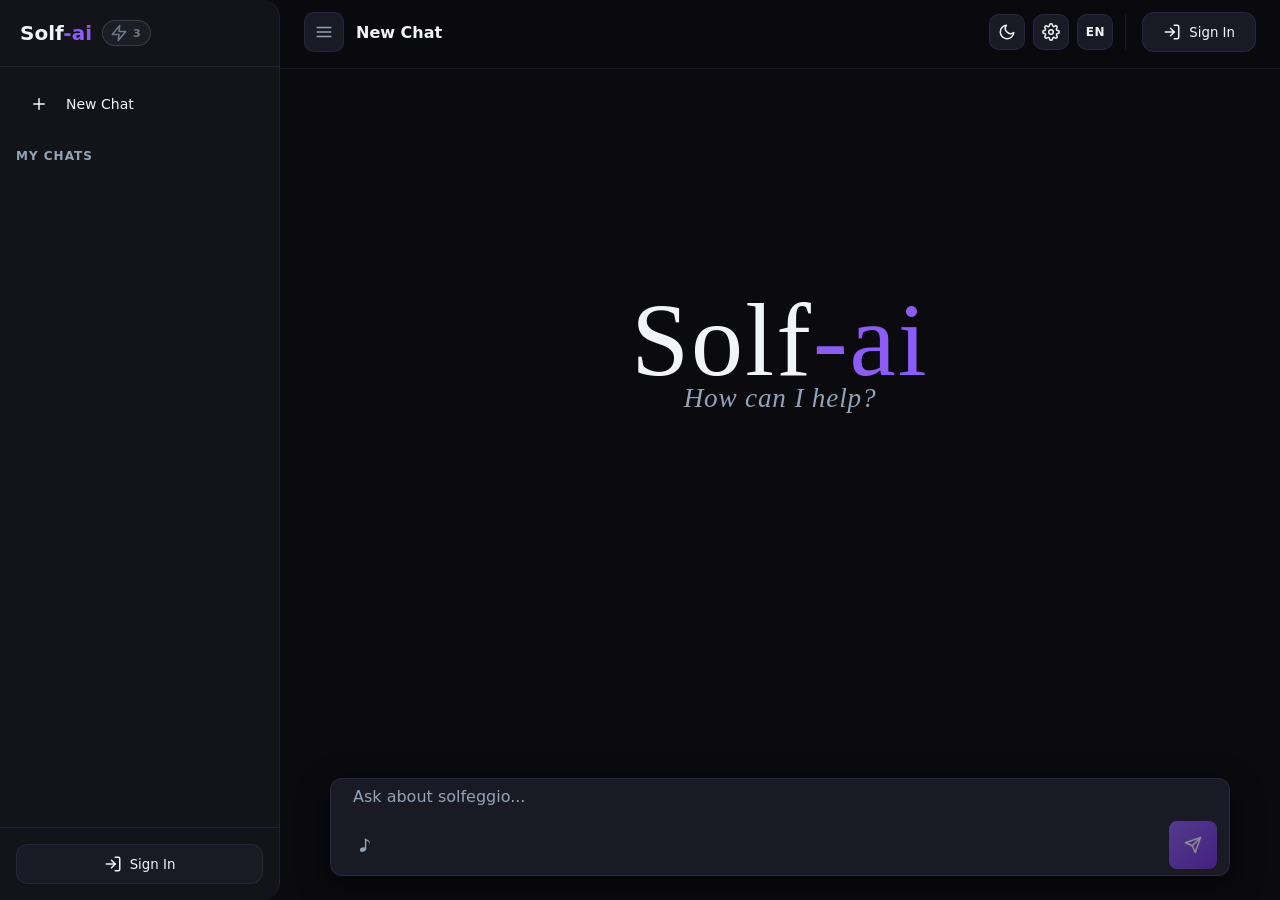
==== commit c02ce547: "Add files via upload" ====
--- a/index.html
+++ b/index.html
@@ -123,7 +123,7 @@
          в app.js). Это убирает accounts.google.com из критического пути загрузки — у части
          пользователей без VPN запрос подвисает на несколько секунд и тормозит весь UI. -->
     
-    <link rel="stylesheet" href="styles.css?v=11">
+    <link rel="stylesheet" href="styles.css?v=12">
 
     <style>
         /* Auth-dependent visibility — classes set synchronously in <head>, no FOUC */
@@ -333,8 +333,8 @@
                             </svg>
                         </button>
                         <div style="position: relative;">
-                            <button class="lang-btn toggle-lang-dropdown" style="width: 36px; height: 36px; font-size: 16px; border-radius: 10px; display: flex; align-items: center; justify-content: center;">
-                                <span class="flag" id="headerLangFlag">🇺🇸</span>
+                            <button class="lang-btn toggle-lang-dropdown" style="width: 36px; height: 36px; border-radius: 10px;">
+                                <span class="flag" id="headerLangFlag">EN</span>
                             </button>
                             <div class="lang-dropdown header-lang-dropdown">
                                 <div class="lang-submenu-inner">
@@ -538,12 +538,12 @@
             btn.classList.toggle('open');
         }
     </script>
-    <script src="i18n.js?v=12"></script>
-    <script src="auth.js?v=4"></script>
+    <script src="i18n.js?v=14"></script>
+    <script src="auth.js?v=7"></script>
     <script src="quiz.js?v=4"></script>
     <!-- theory-kb.js должен идти ПЕРЕД theory.js: движок берёт из него правила для промпта. -->
     <script src="theory-kb.js?v=5"></script>
-    <script src="theory.js?v=48"></script>
-    <script src="app.js?v=83"></script>
+    <script src="theory.js?v=50"></script>
+    <script src="app.js?v=88"></script>
 </body>
 </html>
--- a/styles.css
+++ b/styles.css
@@ -220,7 +220,22 @@
 .theme-toggle .theme-icon { transition: transform 0.3s ease; }
 .theme-toggle:hover .theme-icon { transform: rotate(15deg); }
 .lang-selector { position: relative; z-index: 960; }
-.lang-btn { display: flex; align-items: center; justify-content: center; width: 44px; height: 44px; background: var(--bg-card); border: 1px solid var(--border-color); border-radius: 12px; color: var(--text-primary); cursor: pointer; transition: all 0.3s; font-size: 20px; }
+.lang-btn { display: flex; align-items: center; justify-content: center; width: 44px; height: 44px; padding: 0; background: var(--bg-card); border: 1px solid var(--border-color); border-radius: 12px; color: var(--text-primary); cursor: pointer; transition: all 0.3s; font-size: 20px; line-height: 1; }
+.lang-btn:hover { border-color: var(--purple-soft); transform: scale(1.05); }
+.lang-btn .flag {
+    display: flex;
+    align-items: center;
+    justify-content: center;
+    width: 100%;
+    height: 100%;
+    margin: 0;
+    padding: 0;
+    line-height: 1;
+    font-size: 12px;
+    font-weight: 700;
+    letter-spacing: 0.04em;
+    font-family: Inter, system-ui, sans-serif;
+}
 .lang-btn:hover { border-color: var(--purple-soft); transform: scale(1.05); }
 .lang-dropdown { position: absolute; top: calc(100% + 8px); right: 0; background: var(--bg-secondary); border: 1px solid var(--border-color); border-radius: 12px; padding: 8px; min-width: 160px; opacity: 0; visibility: hidden; transform: translateY(-10px); transition: all 0.3s; box-shadow: var(--shadow-soft); z-index: 960 !important; }
 .lang-dropdown.active { opacity: 1; visibility: visible; transform: translateY(0); }
